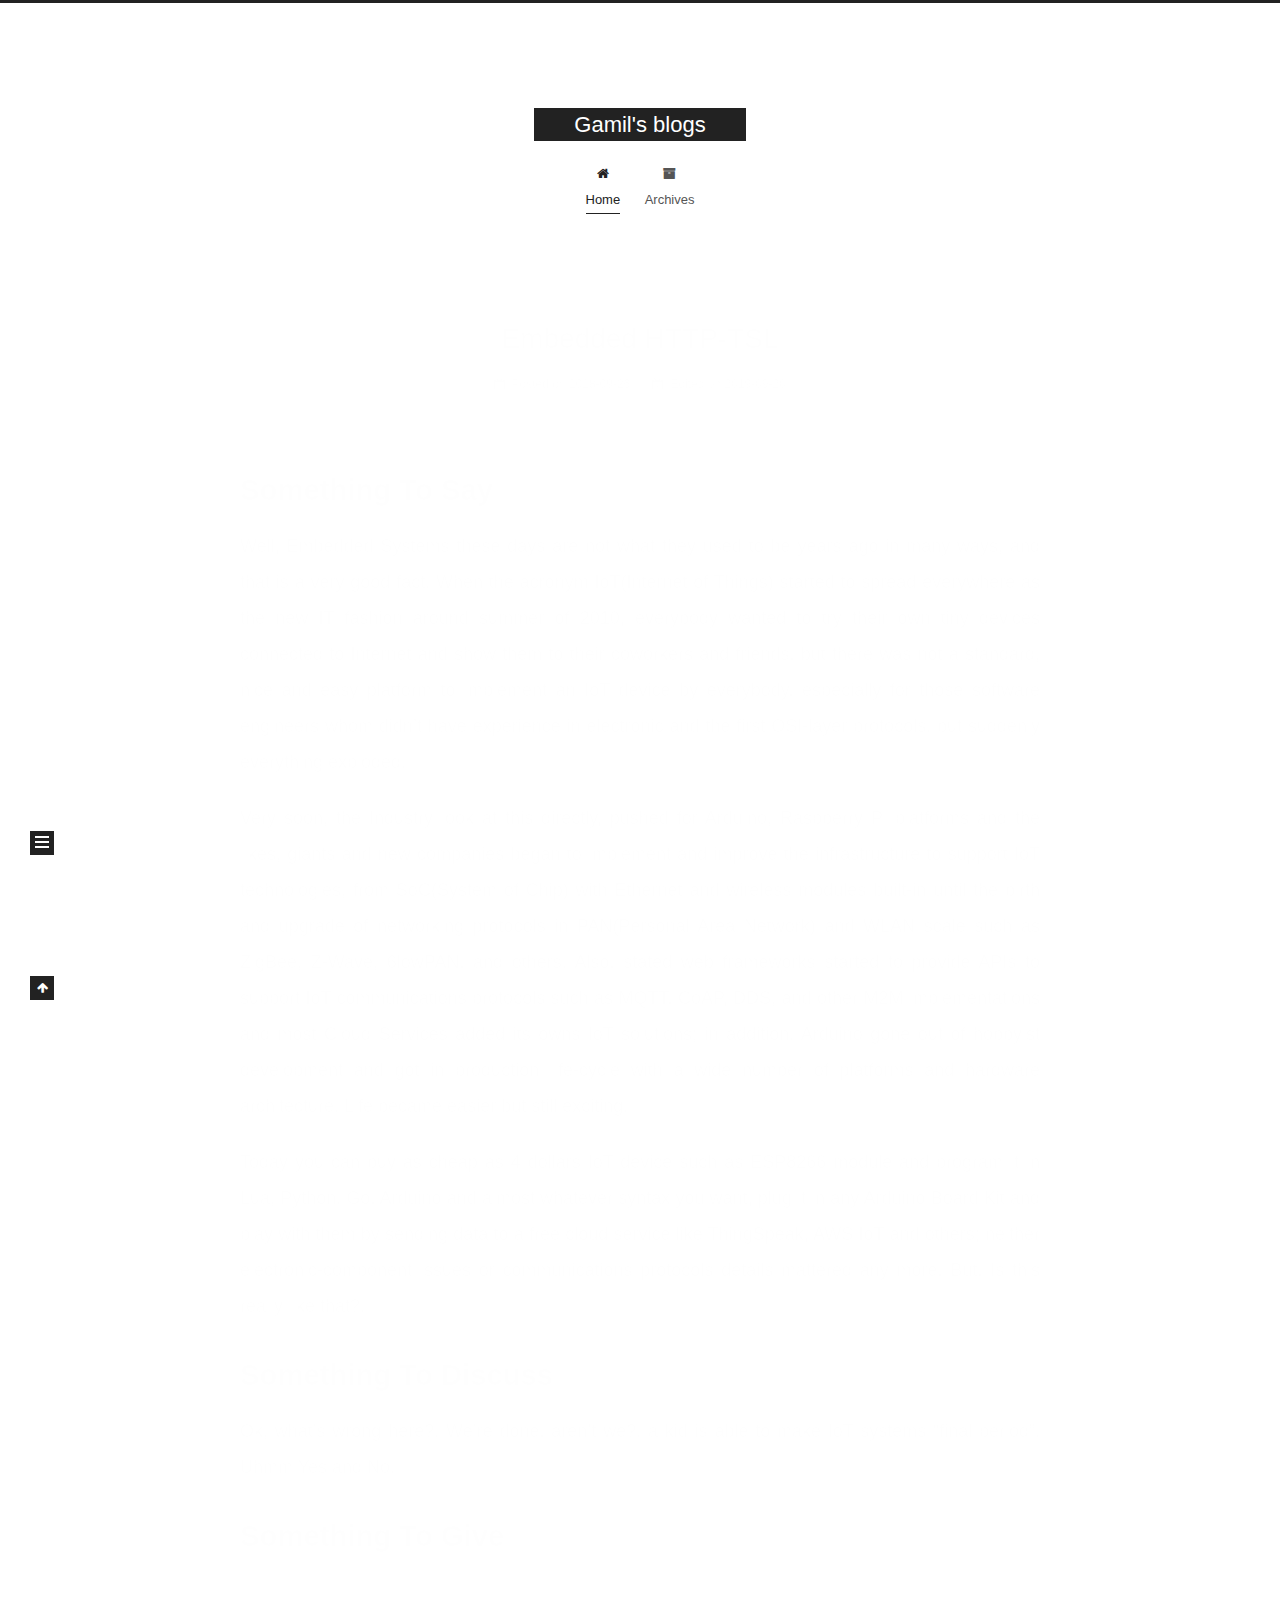
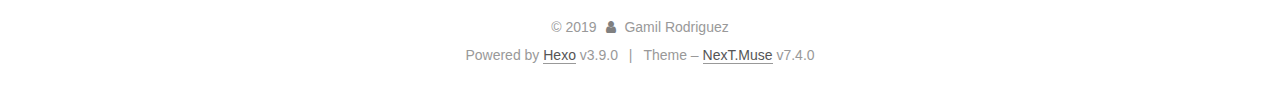
==== index.html @ d623f0e0 "Site updated: 2019-09-20 23:32:41" ====
<!DOCTYPE html>





<html lang="en">
<head>
  <meta charset="UTF-8">
<meta name="viewport" content="width=device-width, initial-scale=1, maximum-scale=2">
<meta name="theme-color" content="#222">
<meta name="generator" content="Hexo 3.9.0">
  <link rel="apple-touch-icon" sizes="180x180" href="/images/apple-touch-icon-next.png?v=7.4.0">
  <link rel="icon" type="image/png" sizes="32x32" href="/images/favicon-32x32-next.png?v=7.4.0">
  <link rel="icon" type="image/png" sizes="16x16" href="/images/favicon-16x16-next.png?v=7.4.0">
  <link rel="mask-icon" href="/images/logo.svg?v=7.4.0" color="#222">

<link rel="stylesheet" href="/css/main.css?v=7.4.0">


<link rel="stylesheet" href="/lib/font-awesome/css/font-awesome.min.css?v=4.7.0">


<script id="hexo-configurations">
  var NexT = window.NexT || {};
  var CONFIG = {
    root: '/',
    scheme: 'Muse',
    version: '7.4.0',
    exturl: false,
    sidebar: {"position":"left","display":"hide","offset":12,"onmobile":true},
    copycode: {"enable":false,"show_result":false,"style":null},
    back2top: {"enable":true,"sidebar":false,"scrollpercent":false},
    bookmark: {"enable":false,"color":"#222","save":"auto"},
    fancybox: false,
    mediumzoom: false,
    lazyload: false,
    pangu: false,
    algolia: {
      appID: '',
      apiKey: '',
      indexName: '',
      hits: {"per_page":10},
      labels: {"input_placeholder":"Search for Posts","hits_empty":"We didn't find any results for the search: ${query}","hits_stats":"${hits} results found in ${time} ms"}
    },
    localsearch: {"enable":false,"trigger":"auto","top_n_per_article":1,"unescape":false,"preload":false},
    path: '',
    motion: {"enable":true,"async":false,"transition":{"post_block":"fadeIn","post_header":"slideDownIn","post_body":"slideDownIn","coll_header":"slideLeftIn","sidebar":"slideUpIn"}},
    translation: {
      copy_button: 'Copy',
      copy_success: 'Copied',
      copy_failure: 'Copy failed'
    },
    sidebarPadding: 40
  };
</script>

  <meta property="og:type" content="website">
<meta property="og:title" content="Gamil&#39;s blogs">
<meta property="og:url" content="http://blog.binaryclue.com/index.html">
<meta property="og:site_name" content="Gamil&#39;s blogs">
<meta property="og:locale" content="en">
<meta name="twitter:card" content="summary">
<meta name="twitter:title" content="Gamil&#39;s blogs">
  <link rel="canonical" href="http://blog.binaryclue.com/">


<script id="page-configurations">
  // https://hexo.io/docs/variables.html
  CONFIG.page = {
    sidebar: "",
    isHome: true,
    isPost: false,
    isPage: false,
    isArchive: false
  };
</script>

  <title>Gamil's blogs</title>
  








  <noscript>
  <style>
  .use-motion .brand,
  .use-motion .menu-item,
  .sidebar-inner,
  .use-motion .post-block,
  .use-motion .pagination,
  .use-motion .comments,
  .use-motion .post-header,
  .use-motion .post-body,
  .use-motion .collection-header { opacity: initial; }

  .use-motion .logo,
  .use-motion .site-title,
  .use-motion .site-subtitle {
    opacity: initial;
    top: initial;
  }

  .use-motion .logo-line-before i { left: initial; }
  .use-motion .logo-line-after i { right: initial; }
  </style>
</noscript>

</head>

<body itemscope itemtype="http://schema.org/WebPage" lang="en">
  <div class="container use-motion">
    <div class="headband"></div>

    <header id="header" class="header" itemscope itemtype="http://schema.org/WPHeader">
      <div class="header-inner"><div class="site-brand-container">
  <div class="site-meta">

    <div>
      <a href="/" class="brand" rel="start">
        <span class="logo-line-before"><i></i></span>
        <span class="site-title">Gamil's blogs</span>
        <span class="logo-line-after"><i></i></span>
      </a>
    </div>
  </div>

  <div class="site-nav-toggle">
    <button aria-label="Toggle navigation bar">
      <span class="btn-bar"></span>
      <span class="btn-bar"></span>
      <span class="btn-bar"></span>
    </button>
  </div>
</div>


<nav class="site-nav">
  
  <ul id="menu" class="menu">
      
      
      
        
        <li class="menu-item menu-item-home">
      
    

    <a href="/" rel="section"><i class="menu-item-icon fa fa-fw fa-home"></i> <br>Home</a>

  </li>
      
      
      
        
        <li class="menu-item menu-item-archives">
      
    

    <a href="/archives/" rel="section"><i class="menu-item-icon fa fa-fw fa-archive"></i> <br>Archives</a>

  </li>
  </ul>

    

</nav>
</div>
    </header>

    
  <div class="back-to-top">
    <i class="fa fa-arrow-up"></i>
    <span>0%</span>
  </div>


    <main id="main" class="main">
      <div class="main-inner">
        <div class="content-wrap">
          <div id="content" class="content">
            
  <div id="posts" class="posts-expand">
        <article itemscope itemtype="http://schema.org/Article">
  
  
  
  <div class="post-block home">
    <link itemprop="mainEntityOfPage" href="http://blog.binaryclue.com/2018/09/26/hello-world/">

    <span hidden itemprop="author" itemscope itemtype="http://schema.org/Person">
      <meta itemprop="name" content="Gamil Rodriguez">
      <meta itemprop="description" content="">
      <meta itemprop="image" content="/images/jar.jpeg">
    </span>

    <span hidden itemprop="publisher" itemscope itemtype="http://schema.org/Organization">
      <meta itemprop="name" content="Gamil's blogs">
    </span>
      <header class="post-header">
        <h1 class="post-title" itemprop="name headline">
            
            <a href="/2018/09/26/hello-world/" class="post-title-link" itemprop="url">Embedded HTTP-TSL</a>
          
        </h1>

        <div class="post-meta">
            <span class="post-meta-item">
              <span class="post-meta-item-icon">
                <i class="fa fa-calendar-o"></i>
              </span>
              <span class="post-meta-item-text">Posted on</span>

              
                
              

              <time title="Created: 2018-09-26 22:35:19" itemprop="dateCreated datePublished" datetime="2018-09-26T22:35:19-04:00">2018-09-26</time>
            </span>
          
            

            
              <span class="post-meta-item">
                <span class="post-meta-item-icon">
                  <i class="fa fa-calendar-check-o"></i>
                </span>
                <span class="post-meta-item-text">Edited on</span>
                <time title="Modified: 2019-09-20 22:08:07" itemprop="dateModified" datetime="2019-09-20T22:08:07-04:00">2019-09-20</time>
              </span>
            
          

          

        </div>
      </header>

    
    
    
    <div class="post-body" itemprop="articleBody">

      
          <h2 id="Something-To-Say"><a href="#Something-To-Say" class="headerlink" title="Something To Say"></a>Something To Say</h2><p>Well, Embedded Systems these days are not what they used to be years ago in many ways, and that is a very good fact. When the acronym IoT(Internet of Things) started to spread everywhere as the new IT fashion around summer of 2010, everybody wanted to try their own tiny devices connected to Internet and show them to their coworkers and friends, but there was not a standard, nice and easy platform to implement an IoT device by everybody, especially for those software engineers whom didn’t have experience in electronic and the first OSI-layer protocols, but suddenly everything exploded.</p>
<p>Very soon, the Industry look at this directly, pushed for Arduino, Raspberry Pi platforms and the likes, giants and new companies began to implement and improve the infrastructure to support IoT technologies, from SoC(System of Chip) with Ethernet and wireless modules built-in until the birth and upgrade of networking protocols in PAN(Personal Area Network) and WLAN scale such as ZigBee, Z-Wave, 6lowPAN, and others. Also, stated web frameworks started to provide APIs to support IoT communications protocols such as MQTT, CoAP, DDS, and other M2M implementations and most Cloud Services added its owns IoT solutions; in addition, Arduino gone out of hobbyist development and got in production life-cycle with a wide number of platforms and hardware architecture. Life became easier but still exciting.</p>
<p>Today you can buy as cheap as 4 dollars IoT device such as ESP8266 module and program it in Lua, Python, Go, Arduino and almost whatever syntax you want, plug it in any Arduino Board Kit and play with them by sending data to a free cloud service like ThingSpeak, AWS IoT and others; neither electronic-component issues or communications protocols details mattered any more. But, Is this really like that?.</p>
<h2 id="Something-To-Discuss"><a href="#Something-To-Discuss" class="headerlink" title="Something To Discuss"></a>Something To Discuss</h2><p>Ok, what’s wrong here?, We’re done, aren’t we?, a kid is able to make IoT systems “final period”. Uhmm Yes and No.</p>
<h2 id="Something-To-Give"><a href="#Something-To-Give" class="headerlink" title="Something To Give"></a>Something To Give</h2>
        
      
    </div>

    
    
    
      <footer class="post-footer">
          <div class="post-eof"></div>
        
      </footer>
  </div>
  
  
  
  </article>

    
  </div>

  


          </div>
          

        </div>
          
  
  <div class="sidebar-toggle">
    <div class="sidebar-toggle-line-wrap">
      <span class="sidebar-toggle-line sidebar-toggle-line-first"></span>
      <span class="sidebar-toggle-line sidebar-toggle-line-middle"></span>
      <span class="sidebar-toggle-line sidebar-toggle-line-last"></span>
    </div>
  </div>

  <aside class="sidebar">
    <div class="sidebar-inner">

      <ul class="sidebar-nav motion-element">
        <li class="sidebar-nav-toc">
          Table of Contents
        </li>
        <li class="sidebar-nav-overview">
          Overview
        </li>
      </ul>

      <!--noindex-->
      <div class="post-toc-wrap sidebar-panel">
      </div>
      <!--/noindex-->

      <div class="site-overview-wrap sidebar-panel">
        <div class="site-author motion-element" itemprop="author" itemscope itemtype="http://schema.org/Person">
    <img class="site-author-image" itemprop="image"
      src="/images/jar.jpeg"
      alt="Gamil Rodriguez">
  <p class="site-author-name" itemprop="name">Gamil Rodriguez</p>
  <div class="site-description" itemprop="description"></div>
</div>
  <nav class="site-state motion-element">
      <div class="site-state-item site-state-posts">
        
          <a href="/archives/">
        
          <span class="site-state-item-count">1</span>
          <span class="site-state-item-name">posts</span>
        </a>
      </div>
    
      
      
      <div class="site-state-item site-state-tags">
        
        <span class="site-state-item-count">1</span>
        <span class="site-state-item-name">tags</span>
        
      </div>
    
  </nav>
  <div class="links-of-author motion-element">
      <span class="links-of-author-item">
      
      
        
      
      
        
      
        <a href="https://github.com/gamilrr" title="GitHub &rarr; https://github.com/gamilrr" rel="noopener" target="_blank"><i class="fa fa-fw fa-github"></i>GitHub</a>
      </span>
    
      <span class="links-of-author-item">
      
      
        
      
      
        
      
        <a href="mailto:gamilr6@gmail.com" title="E-Mail &rarr; mailto:gamilr6@gmail.com" rel="noopener" target="_blank"><i class="fa fa-fw fa-envelope"></i>E-Mail</a>
      </span>
    
  </div>



      </div>

    </div>
  </aside>
  <div id="sidebar-dimmer"></div>


      </div>
    </main>

    <footer id="footer" class="footer">
      <div class="footer-inner">
        <div class="copyright">&copy; <span itemprop="copyrightYear">2019</span>
  <span class="with-love" id="animate">
    <i class="fa fa-user"></i>
  </span>
  <span class="author" itemprop="copyrightHolder">Gamil Rodriguez</span>
</div>
  <div class="powered-by">Powered by <a href="https://hexo.io" class="theme-link" rel="noopener" target="_blank">Hexo</a> v3.9.0</div>
  <span class="post-meta-divider">|</span>
  <div class="theme-info">Theme – <a href="https://theme-next.org" class="theme-link" rel="noopener" target="_blank">NexT.Muse</a> v7.4.0</div>

        












        
      </div>
    </footer>
  </div>

  


  <script src="/lib/anime.min.js?v=3.1.0"></script>
  <script src="/lib/velocity/velocity.min.js?v=1.2.1"></script>
  <script src="/lib/velocity/velocity.ui.min.js?v=1.2.1"></script>
<script src="/js/utils.js?v=7.4.0"></script><script src="/js/motion.js?v=7.4.0"></script>
<script src="/js/schemes/muse.js?v=7.4.0"></script>
<script src="/js/next-boot.js?v=7.4.0"></script>



  





















  

  

  

</body>
</html>
---- css/main.css ----
html {
  line-height: 1.15; /* 1 */
  -webkit-text-size-adjust: 100%; /* 2 */
}
body {
  margin: 0;
}
main {
  display: block;
}
h1 {
  font-size: 2em;
  margin: 0.67em 0;
}
hr {
  box-sizing: content-box; /* 1 */
  height: 0; /* 1 */
  overflow: visible; /* 2 */
}
pre {
  font-family: monospace, monospace; /* 1 */
  font-size: 1em; /* 2 */
}
a {
  background-color: transparent;
}
abbr[title] {
  border-bottom: none; /* 1 */
  text-decoration: underline; /* 2 */
  text-decoration: underline dotted; /* 2 */
}
b,
strong {
  font-weight: bolder;
}
code,
kbd,
samp {
  font-family: monospace, monospace; /* 1 */
  font-size: 1em; /* 2 */
}
small {
  font-size: 80%;
}
sub,
sup {
  font-size: 75%;
  line-height: 0;
  position: relative;
  vertical-align: baseline;
}
sub {
  bottom: -0.25em;
}
sup {
  top: -0.5em;
}
img {
  border-style: none;
}
button,
input,
optgroup,
select,
textarea {
  font-family: inherit; /* 1 */
  font-size: 100%; /* 1 */
  line-height: 1.15; /* 1 */
  margin: 0; /* 2 */
}
button,
input {
/* 1 */
  overflow: visible;
}
button,
select {
/* 1 */
  text-transform: none;
}
button,
[type='button'],
[type='reset'],
[type='submit'] {
  -webkit-appearance: button;
}
button::-moz-focus-inner,
[type='button']::-moz-focus-inner,
[type='reset']::-moz-focus-inner,
[type='submit']::-moz-focus-inner {
  border-style: none;
  padding: 0;
}
button:-moz-focusring,
[type='button']:-moz-focusring,
[type='reset']:-moz-focusring,
[type='submit']:-moz-focusring {
  outline: 1px dotted ButtonText;
}
fieldset {
  padding: 0.35em 0.75em 0.625em;
}
legend {
  box-sizing: border-box; /* 1 */
  color: inherit; /* 2 */
  display: table; /* 1 */
  max-width: 100%; /* 1 */
  padding: 0; /* 3 */
  white-space: normal; /* 1 */
}
progress {
  vertical-align: baseline;
}
textarea {
  overflow: auto;
}
[type='checkbox'],
[type='radio'] {
  box-sizing: border-box; /* 1 */
  padding: 0; /* 2 */
}
[type='number']::-webkit-inner-spin-button,
[type='number']::-webkit-outer-spin-button {
  height: auto;
}
[type='search'] {
  outline-offset: -2px; /* 2 */
  -webkit-appearance: textfield; /* 1 */
}
[type='search']::-webkit-search-decoration {
  -webkit-appearance: none;
}
::-webkit-file-upload-button {
  font: inherit; /* 2 */
  -webkit-appearance: button; /* 1 */
}
details {
  display: block;
}
summary {
  display: list-item;
}
template {
  display: none;
}
[hidden] {
  display: none;
}
::selection {
  background: #262a30;
  color: #fff;
}
body {
  background: #fff;
  color: #555;
  font-family: 'Lato', "PingFang SC", "Microsoft YaHei", sans-serif;
  font-size: 1em;
  line-height: 2;
}
@media (max-width: 991px) {
  body {
    padding-right: 0;
  }
}
h1,
h2,
h3,
h4,
h5,
h6 {
  font-family: 'Lato', "PingFang SC", "Microsoft YaHei", sans-serif;
  font-weight: bold;
  line-height: 1.5;
  margin: 20px 0 15px;
  padding: 0;
}
h1 {
  font-size: 1.75em;
}
h2 {
  font-size: 1.625em;
}
h3 {
  font-size: 1.5em;
}
h4 {
  font-size: 1.375em;
}
h5 {
  font-size: 1.25em;
}
h6 {
  font-size: 1.125em;
}
p {
  margin: 0 0 20px 0;
}
a,
span.exturl {
  overflow-wrap: break-word;
  word-wrap: break-word;
  background-color: transparent;
  border-bottom: 1px solid #999;
  color: #555;
  outline: none;
  text-decoration: none;
  cursor: pointer;
}
a:hover,
span.exturl:hover {
  border-bottom-color: #222;
  color: #222;
}
iframe,
img,
video {
  display: block;
  margin-left: auto;
  margin-right: auto;
  max-width: 100%;
}
hr {
  background-color: #ddd;
  background-image: repeating-linear-gradient(-45deg, #fff, #fff 4px, transparent 4px, transparent 8px);
  border: 0;
  height: 3px;
  margin: 40px 0;
}
blockquote {
  border-left: 4px solid #ddd;
  color: #666;
  margin: 0;
  padding: 0 15px;
}
blockquote cite::before {
  content: '-';
  padding: 0 5px;
}
dt {
  font-weight: 700;
}
dd {
  margin: 0;
  padding: 0;
}
kbd {
  background-color: #f9f9f9;
  background-image: linear-gradient(top, #eee, #fff, #eee);
  border: 1px solid #ccc;
  border-radius: 0.2em;
  box-shadow: 0.1em 0.1em 0.2em rgba(0,0,0,0.1);
  font-family: inherit;
  padding: 0.1em 0.3em;
  white-space: nowrap;
}
.text-left {
  text-align: left;
}
.text-center {
  text-align: center;
}
.text-right {
  text-align: right;
}
.text-justify {
  text-align: justify;
}
.text-nowrap {
  white-space: nowrap;
}
.text-lowercase {
  text-transform: lowercase;
}
.text-uppercase {
  text-transform: uppercase;
}
.text-capitalize {
  text-transform: capitalize;
}
.center-block {
  display: block;
  margin-left: auto;
  margin-right: auto;
}
.clearfix::before,
.clearfix::after {
  content: ' ';
  display: table;
}
.clearfix::after {
  clear: both;
}
.pullquote {
  width: 45%;
}
.pullquote.left {
  float: left;
  margin-left: 5px;
  margin-right: 10px;
}
.pullquote.right {
  float: right;
  margin-left: 10px;
  margin-right: 5px;
}
.translation {
  color: #999;
  font-size: 0.875em;
  margin-top: -20px;
}
.table-container {
  -webkit-overflow-scrolling: touch;
  overflow: auto;
}
table {
  border-collapse: collapse;
  border-spacing: 0;
  font-size: 0.875em;
  margin: 0 0 20px 0;
  width: 100%;
}
table > tbody > tr:nth-of-type(odd) {
  background-color: #f9f9f9;
}
table > tbody > tr:hover {
  background-color: #f5f5f5;
}
caption,
th,
td {
  font-weight: normal;
  padding: 8px;
  text-align: left;
  vertical-align: middle;
}
th,
td {
  border: 1px solid #ddd;
  border-bottom: 3px solid #ddd;
}
th {
  font-weight: 700;
  padding-bottom: 10px;
}
td {
  border-bottom-width: 1px;
}
html,
body {
  height: 100%;
}
.container {
  min-height: 100%;
  position: relative;
}
.header-inner {
  margin: 0 auto;
  padding: 100px 0 70px;
  width: 700px;
}
@media (min-width: 1200px) {
  .container .header-inner {
    width: 800px;
  }
}
@media (min-width: 1600px) {
  .container .header-inner {
    width: 900px;
  }
}
.main-inner {
  margin: 0 auto;
  width: 700px;
}
@media (min-width: 1200px) {
  .container .main-inner {
    width: 800px;
  }
}
@media (min-width: 1600px) {
  .container .main-inner {
    width: 900px;
  }
}
.footer {
  padding: 20px 0;
}
.footer-inner {
  box-sizing: border-box;
  margin: 0 auto;
  width: 700px;
}
@media (min-width: 1200px) {
  .container .footer-inner {
    width: 800px;
  }
}
@media (min-width: 1600px) {
  .container .footer-inner {
    width: 900px;
  }
}
pre,
.highlight {
  background: #f7f7f7;
  color: #4d4d4c;
  line-height: 1.6;
  margin: 0 auto 20px;
}
pre,
code {
  font-family: consolas, Menlo, "PingFang SC", "Microsoft YaHei", monospace;
}
code {
  overflow-wrap: break-word;
  word-wrap: break-word;
  background: #eee;
  border-radius: 3px;
  color: #555;
  padding: 2px 4px;
}
pre {
  overflow: auto;
  padding: 10px;
}
pre code {
  background: none;
  color: #4d4d4c;
  font-size: 0.875em;
  padding: 0;
  text-shadow: none;
}
.highlight *::selection {
  background: #d6d6d6;
}
.highlight pre {
  border: 0;
  margin: 0;
  padding: 10px 0;
}
.highlight table {
  border: 0;
  margin: 0;
  width: auto;
}
.highlight td {
  border: 0;
  padding: 0;
}
.highlight figcaption {
  background: #eee;
  border-bottom: 1px solid #e9e9e9;
  color: #4d4d4c;
  line-height: 1em;
  margin: 0;
  padding: 0.5em;
}
.highlight figcaption::before,
.highlight figcaption::after {
  content: ' ';
  display: table;
}
.highlight figcaption::after {
  clear: both;
}
.highlight figcaption a {
  color: #4d4d4c;
  float: right;
}
.highlight figcaption a:hover {
  border-bottom-color: #4d4d4c;
}
.highlight .gutter pre {
  background-color: #eff2f3;
  color: #869194;
  padding-left: 10px;
  padding-right: 10px;
  text-align: right;
}
.highlight .code pre {
  background-color: #f7f7f7;
  padding-left: 10px;
  width: 100%;
}
.gutter {
  -moz-user-select: none;
  -ms-user-select: none;
  -webkit-user-select: none;
  user-select: none;
}
.gist table {
  width: auto;
}
.gist table td {
  border: 0;
}
pre .deletion {
  background: #fdd;
}
pre .addition {
  background: #dfd;
}
pre .meta {
  color: #eab700;
  -moz-user-select: none;
  -ms-user-select: none;
  -webkit-user-select: none;
  user-select: none;
}
pre .comment {
  color: #8e908c;
}
pre .variable,
pre .attribute,
pre .tag,
pre .name,
pre .regexp,
pre .ruby .constant,
pre .xml .tag .title,
pre .xml .pi,
pre .xml .doctype,
pre .html .doctype,
pre .css .id,
pre .css .class,
pre .css .pseudo {
  color: #c82829;
}
pre .number,
pre .preprocessor,
pre .built_in,
pre .builtin-name,
pre .literal,
pre .params,
pre .constant,
pre .command {
  color: #f5871f;
}
pre .ruby .class .title,
pre .css .rules .attribute,
pre .string,
pre .symbol,
pre .value,
pre .inheritance,
pre .header,
pre .ruby .symbol,
pre .xml .cdata,
pre .special,
pre .formula {
  color: #718c00;
}
pre .title,
pre .css .hexcolor {
  color: #3e999f;
}
pre .function,
pre .python .decorator,
pre .python .title,
pre .ruby .function .title,
pre .ruby .title .keyword,
pre .perl .sub,
pre .javascript .title,
pre .coffeescript .title {
  color: #4271ae;
}
pre .keyword,
pre .javascript .function {
  color: #8959a8;
}
.blockquote-center {
  border-left: none;
  margin: 40px 0;
  padding: 0;
  position: relative;
  text-align: center;
}
.blockquote-center::before,
.blockquote-center::after {
  background-position: 0 -6px;
  background-repeat: no-repeat;
  background-size: 22px 22px;
  content: ' ';
  display: block;
  height: 24px;
  opacity: 0.2;
  position: absolute;
  width: 100%;
}
.blockquote-center::before {
  background-image: url("../images/quote-l.svg");
  border-top: 1px solid #ccc;
  top: -20px;
}
.blockquote-center::after {
  background-image: url("../images/quote-r.svg");
  background-position: 100% 8px;
  border-bottom: 1px solid #ccc;
  bottom: -20px;
}
.blockquote-center p,
.blockquote-center div {
  text-align: center;
}
.post-body .group-picture img {
  border: 0;
  box-sizing: border-box;
  margin: 0 auto;
  padding: 0 3px;
}
.post-body .group-picture-row {
  margin-bottom: 6px;
  overflow: hidden;
}
.post-body .group-picture-column {
  float: left;
  margin-bottom: 10px;
}
.post-body .label {
  display: inline;
  padding: 0 2px;
}
.post-body .label.default {
  background-color: #f0f0f0;
}
.post-body .label.primary {
  background-color: #efe6f7;
}
.post-body .label.info {
  background-color: #e5f2f8;
}
.post-body .label.success {
  background-color: #e7f4e9;
}
.post-body .label.warning {
  background-color: #fcf6e1;
}
.post-body .label.danger {
  background-color: #fae8eb;
}
.post-body .tabs {
  margin-bottom: 20px;
}
.post-body .tabs,
.tabs-comment {
  display: block;
  padding-top: 10px;
  position: relative;
}
.post-body .tabs ul.nav-tabs,
.tabs-comment ul.nav-tabs {
  display: flex;
  flex-wrap: wrap;
  margin: 0;
  margin-bottom: -1px;
  padding: 0;
}
@media (max-width: 413px) {
  .post-body .tabs ul.nav-tabs,
  .tabs-comment ul.nav-tabs {
    display: block;
    margin-bottom: 5px;
  }
}
.post-body .tabs ul.nav-tabs li.tab,
.tabs-comment ul.nav-tabs li.tab {
  background-color: #fff;
  border-bottom: 1px solid #ddd;
  border-left: 1px solid transparent;
  border-right: 1px solid transparent;
  border-top: 3px solid transparent;
  flex-grow: 1;
  list-style-type: none;
}
@media (max-width: 413px) {
  .post-body .tabs ul.nav-tabs li.tab,
  .tabs-comment ul.nav-tabs li.tab {
    border-bottom: 1px solid transparent;
    border-left: 3px solid transparent;
    border-right: 1px solid transparent;
    border-top: 1px solid transparent;
  }
}
.post-body .tabs ul.nav-tabs li.tab a,
.tabs-comment ul.nav-tabs li.tab a {
  border-bottom: initial;
  display: block;
  line-height: 1.8em;
  outline: 0;
  padding: 0.25em 0.75em;
  text-align: center;
  transition-delay: 0s;
  transition-duration: 0.2s;
  transition-timing-function: ease-out;
}
.post-body .tabs ul.nav-tabs li.tab a i,
.tabs-comment ul.nav-tabs li.tab a i {
  width: 1.285714285714286em;
}
.post-body .tabs ul.nav-tabs li.tab.active,
.tabs-comment ul.nav-tabs li.tab.active {
  border-bottom: 1px solid transparent;
  border-left: 1px solid #ddd;
  border-right: 1px solid #ddd;
  border-top: 3px solid #fc6423;
}
@media (max-width: 413px) {
  .post-body .tabs ul.nav-tabs li.tab.active,
  .tabs-comment ul.nav-tabs li.tab.active {
    border-bottom: 1px solid #ddd;
    border-left: 3px solid #fc6423;
    border-right: 1px solid #ddd;
    border-top: 1px solid #ddd;
  }
}
.post-body .tabs ul.nav-tabs li.tab.active a,
.tabs-comment ul.nav-tabs li.tab.active a {
  color: #555;
  cursor: default;
}
.post-body .tabs .tab-content .tab-pane,
.tabs-comment .tab-content .tab-pane {
  border: 1px solid #ddd;
  padding: 20px 20px 0 20px;
}
.post-body .tabs .tab-content .tab-pane:not(.active),
.tabs-comment .tab-content .tab-pane:not(.active) {
  display: none;
}
.post-body .tabs .tab-content .tab-pane.active,
.tabs-comment .tab-content .tab-pane.active {
  display: block;
}
.post-body .note {
  margin-bottom: 20px;
  padding: 15px;
  position: relative;
  border: 1px solid #eee;
  border-left-width: 5px;
  border-radius: 3px;
}
.post-body .note h2,
.post-body .note h3,
.post-body .note h4,
.post-body .note h5,
.post-body .note h6 {
  margin-top: 0;
  border-bottom: initial;
  margin-bottom: 0;
  padding-top: 0;
}
.post-body .note p:first-child,
.post-body .note ul:first-child,
.post-body .note ol:first-child,
.post-body .note table:first-child,
.post-body .note pre:first-child,
.post-body .note blockquote:first-child,
.post-body .note img:first-child {
  margin-top: 0;
}
.post-body .note p:last-child,
.post-body .note ul:last-child,
.post-body .note ol:last-child,
.post-body .note table:last-child,
.post-body .note pre:last-child,
.post-body .note blockquote:last-child,
.post-body .note img:last-child {
  margin-bottom: 0;
}
.post-body .note.default {
  border-left-color: #777;
}
.post-body .note.default h2,
.post-body .note.default h3,
.post-body .note.default h4,
.post-body .note.default h5,
.post-body .note.default h6 {
  color: #777;
}
.post-body .note.primary {
  border-left-color: #6f42c1;
}
.post-body .note.primary h2,
.post-body .note.primary h3,
.post-body .note.primary h4,
.post-body .note.primary h5,
.post-body .note.primary h6 {
  color: #6f42c1;
}
.post-body .note.info {
  border-left-color: #428bca;
}
.post-body .note.info h2,
.post-body .note.info h3,
.post-body .note.info h4,
.post-body .note.info h5,
.post-body .note.info h6 {
  color: #428bca;
}
.post-body .note.success {
  border-left-color: #5cb85c;
}
.post-body .note.success h2,
.post-body .note.success h3,
.post-body .note.success h4,
.post-body .note.success h5,
.post-body .note.success h6 {
  color: #5cb85c;
}
.post-body .note.warning {
  border-left-color: #f0ad4e;
}
.post-body .note.warning h2,
.post-body .note.warning h3,
.post-body .note.warning h4,
.post-body .note.warning h5,
.post-body .note.warning h6 {
  color: #f0ad4e;
}
.post-body .note.danger {
  border-left-color: #d9534f;
}
.post-body .note.danger h2,
.post-body .note.danger h3,
.post-body .note.danger h4,
.post-body .note.danger h5,
.post-body .note.danger h6 {
  color: #d9534f;
}
.btn {
  background: #222;
  border: 2px solid #222;
  border-radius: 0;
  color: #fff;
  display: inline-block;
  font-size: 0.875em;
  line-height: 2;
  padding: 0 20px;
  text-decoration: none;
  transition-delay: 0s;
  transition-duration: 0.2s;
  transition-timing-function: ease-in-out;
  transition-property: background-color;
}
.btn:hover {
  background: #fff;
  border-color: #222;
  color: #222;
}
.btn + .btn {
  margin: 0 0 8px 8px;
}
.btn .fa-fw {
  text-align: left;
  width: 1.285714285714286em;
}
.btn-bar {
  background: #555;
  border-radius: 1px;
  display: block;
  height: 2px;
  width: 22px;
}
.btn-bar + .btn-bar {
  margin-top: 4px;
}
.page-number-basic,
.pagination .prev,
.pagination .next,
.pagination .page-number,
.pagination .space {
  display: inline-block;
  margin: 0 10px;
  padding: 0 11px;
  position: relative;
  top: -1px;
}
@media (max-width: 767px) {
  .page-number-basic,
  .pagination .prev,
  .pagination .next,
  .pagination .page-number,
  .pagination .space {
    margin: 0 5px;
  }
}
.pagination {
  border-top: 1px solid #eee;
  margin: 120px 0 40px;
  text-align: center;
}
.pagination .prev,
.pagination .next,
.pagination .page-number {
  border-bottom: 0;
  border-top: 1px solid #eee;
  transition-property: border-color;
  transition-delay: 0s;
  transition-duration: 0.2s;
  transition-timing-function: ease-in-out;
}
.pagination .prev:hover,
.pagination .next:hover,
.pagination .page-number:hover {
  border-top-color: #222;
}
.pagination .space {
  margin: 0;
  padding: 0;
}
.pagination .prev {
  margin-left: 0;
}
.pagination .next {
  margin-right: 0;
}
.pagination .page-number.current {
  background: #ccc;
  border-top-color: #ccc;
  color: #fff;
}
@media (max-width: 767px) {
  .pagination {
    border-top: none;
  }
  .pagination .prev,
  .pagination .next,
  .pagination .page-number {
    border-bottom: 1px solid #eee;
    border-top: 0;
    margin-bottom: 10px;
    padding: 0 10px;
  }
  .pagination .prev:hover,
  .pagination .next:hover,
  .pagination .page-number:hover {
    border-bottom-color: #222;
  }
}
.comments {
  margin: 60px 20px 0;
  overflow: hidden;
}
.comment-button-group {
  display: flex;
  flex-wrap: wrap-reverse;
  justify-content: center;
  margin: 1em 0;
}
.comment-button-group .comment-button {
  margin: 0.1em 0.2em;
}
.comment-button-group .comment-button.active {
  background: #fff;
  border-color: #222;
  color: #222;
}
.comment-position {
  display: none;
}
.comment-position.active {
  display: block;
}
.tabs-comment {
  background: #fff;
  margin-top: 4em;
  padding-top: 0;
}
.tabs-comment .comments {
  border: 0;
  box-shadow: none;
  margin-top: 0;
  padding-top: 0;
}
.back-to-top {
  background: #222;
  bottom: -100px;
  box-sizing: border-box;
  color: #fff;
  cursor: pointer;
  font-size: 12px;
  left: 30px;
  opacity: 1;
  padding: 0 6px;
  position: fixed;
  text-align: center;
  transition-property: bottom;
  z-index: 1050;
  transition-delay: 0s;
  transition-duration: 0.2s;
  transition-timing-function: ease-in-out;
  width: 24px;
}
.back-to-top span {
  display: none;
}
.back-to-top:hover {
  color: #87daff;
}
.back-to-top.back-to-top-on {
  bottom: 19px;
}
@media (max-width: 991px) {
  .back-to-top {
    left: 20px;
    opacity: 0.8;
  }
}
.header {
  background: transparent;
}
.header-inner {
  position: relative;
}
.headband {
  background: #222;
  height: 3px;
}
.site-meta {
  margin: 0;
  text-align: center;
}
@media (max-width: 767px) {
  .site-meta {
    text-align: center;
  }
}
.brand {
  background: #222;
  border-bottom: none;
  color: #fff;
  display: inline-block;
  line-height: 1.375em;
  padding: 0 40px;
  position: relative;
}
.brand:hover {
  color: #fff;
}
.logo {
  display: inline-block;
  line-height: 36px;
  margin-right: 5px;
  vertical-align: top;
}
.site-title {
  display: inline-block;
  font-family: 'Lato', "PingFang SC", "Microsoft YaHei", sans-serif;
  font-size: 1.375em;
  font-weight: normal;
  line-height: 1.5;
  vertical-align: top;
}
.site-subtitle {
  color: #999;
  font-size: 0.8125em;
  margin-top: 10px;
}
.use-motion .brand {
  opacity: 0;
}
.use-motion .logo,
.use-motion .site-title,
.use-motion .site-subtitle,
.use-motion .custom-logo-image {
  opacity: 0;
  position: relative;
  top: -10px;
}
.site-nav-toggle {
  display: none;
  left: 10px;
  position: absolute;
}
@media (max-width: 767px) {
  .site-nav-toggle {
    display: block;
  }
}
.site-nav-toggle button {
  background: transparent;
  border: 0;
  margin-top: 2px;
  padding: 9px 10px;
}
.site-nav {
  display: block;
}
@media (max-width: 767px) {
  .site-nav {
    border-top: 1px solid #ddd;
    clear: both;
    display: none;
    margin: 0 -10px;
    padding: 0 10px;
  }
}
.site-nav.site-nav-on {
  display: block;
}
.menu {
  margin-top: 20px;
  padding-left: 0;
  text-align: center;
}
.menu-item {
  display: inline-block;
  list-style: none;
  margin: 0 10px;
}
@media (max-width: 767px) {
  .menu-item {
    margin-top: 10px;
  }
}
.menu-item a,
.menu-item span.exturl {
  border-bottom: 1px solid transparent;
  display: block;
  font-size: 0.8125em;
  line-height: inherit;
  transition-property: border-color;
  transition-delay: 0s;
  transition-duration: 0.2s;
  transition-timing-function: ease-in-out;
}
.menu-item a:hover,
.menu-item span.exturl:hover {
  border-bottom-color: #222;
}
.menu-item .fa {
  margin-right: 5px;
}
.use-motion .menu-item {
  opacity: 0;
}
.post-body {
  overflow-wrap: break-word;
  word-wrap: break-word;
  font-family: 'Lato', "PingFang SC", "Microsoft YaHei", sans-serif;
}
@media (min-width: 1200px) {
  .post-body {
    font-size: 1.125em;
  }
}
@media (max-width: 767px) {
  .post-body {
    font-size: 0.875em;
  }
}
.post-body span.exturl .fa {
  font-size: 0.875em;
  margin-left: 4px;
}
.post-body .image-caption,
.post-body .figure .caption {
  color: #999;
  font-size: 0.875em;
  font-weight: bold;
  line-height: 1;
  margin: -20px auto 15px;
  text-align: center;
}
.post-sticky-flag {
  display: inline-block;
  transform: rotate(30deg);
}
.use-motion .post-block,
.use-motion .pagination,
.use-motion .comments {
  opacity: 0;
}
.use-motion .post-header {
  opacity: 0;
}
.use-motion .post-body {
  opacity: 0;
}
.use-motion .collection-header {
  opacity: 0;
}
.post-button {
  margin-top: 40px;
}
.posts-collapse {
  margin-left: 55px;
  position: relative;
  z-index: 1010;
}
@media (max-width: 767px) {
  .posts-collapse {
    margin-left: 20px;
    margin-right: 20px;
  }
}
.posts-collapse .collection-title {
  font-size: 1.125em;
  position: relative;
}
.posts-collapse .collection-title::before {
  background: #999;
  border: 1px solid #fff;
  border-radius: 50%;
  content: ' ';
  height: 10px;
  left: 0;
  margin-left: -6px;
  margin-top: -4px;
  position: absolute;
  top: 50%;
  width: 10px;
}
.posts-collapse .collection-year {
  margin: 60px 0;
  position: relative;
}
.posts-collapse .collection-year::before {
  background: #bbb;
  border-radius: 50%;
  content: ' ';
  height: 8px;
  left: 0;
  margin-left: -4px;
  margin-top: -4px;
  position: absolute;
  top: 50%;
  width: 8px;
}
.posts-collapse .collection-header {
  margin: 0 0 0 20px;
}
.posts-collapse .collection-header small {
  color: #bbb;
  margin-left: 5px;
}
.posts-collapse article {
  margin: 30px 0;
}
.posts-collapse .post-header {
  border-bottom: 1px dashed #ccc;
  position: relative;
  transition-delay: 0s;
  transition-duration: 0.2s;
  transition-timing-function: ease-in-out;
  transition-property: border;
}
.posts-collapse .post-header::before {
  background: #bbb;
  border: 1px solid #fff;
  border-radius: 50%;
  content: ' ';
  height: 6px;
  left: 0;
  margin-left: -4px;
  position: absolute;
  top: 0.75em;
  width: 6px;
  transition-delay: 0s;
  transition-duration: 0.2s;
  transition-timing-function: ease-in-out;
  transition-property: background;
}
.posts-collapse .post-header:hover {
  border-bottom-color: #666;
}
.posts-collapse .post-header:hover::before {
  background: #222;
}
.posts-collapse .post-title {
  font-size: 1em;
  font-weight: normal;
  line-height: inherit;
  margin-bottom: 0;
  margin-left: 3.75em;
}
.posts-collapse .post-title::after {
  margin-left: 3px;
  opacity: 0.6;
}
.posts-collapse .post-title a,
.posts-collapse .post-title span.exturl {
  border-bottom: none;
  color: #666;
}
.posts-collapse .post-meta {
  font-size: 0.75em;
  left: 20px;
  position: absolute;
  top: 5px;
}
.posts-collapse::after {
  background: #f5f5f5;
  content: ' ';
  height: 100%;
  left: 0;
  margin-left: -2px;
  position: absolute;
  top: 1.25em;
  width: 4px;
  z-index: -1;
}
.posts-collapse .fa-external-link {
  font-size: 0.875em;
  margin-left: 5px;
}
.post-eof {
  background: #ccc;
  height: 1px;
  margin: 80px auto 60px;
  text-align: center;
  width: 8%;
}
article:last-child .post-eof {
  display: none;
}
.posts-expand {
  padding-top: 40px;
}
@media (max-width: 767px) {
  .posts-expand {
    margin: 0 20px;
  }
}
@media (min-width: 992px) {
  .post-body {
    text-align: justify;
  }
}
@media (max-width: 991px) {
  .post-body {
    text-align: justify;
  }
}
.post-body h2,
.post-body h3,
.post-body h4,
.post-body h5,
.post-body h6 {
  padding-top: 10px;
}
.post-body h2 .header-anchor,
.post-body h3 .header-anchor,
.post-body h4 .header-anchor,
.post-body h5 .header-anchor,
.post-body h6 .header-anchor {
  border-bottom-style: none;
  color: #ccc;
  float: right;
  margin-left: 10px;
  visibility: hidden;
}
.post-body h2 .header-anchor:hover,
.post-body h3 .header-anchor:hover,
.post-body h4 .header-anchor:hover,
.post-body h5 .header-anchor:hover,
.post-body h6 .header-anchor:hover {
  color: inherit;
}
.post-body h2:hover .header-anchor,
.post-body h3:hover .header-anchor,
.post-body h4:hover .header-anchor,
.post-body h5:hover .header-anchor,
.post-body h6:hover .header-anchor {
  visibility: visible;
}
.post-body img {
  border: 1px solid #ddd;
  box-sizing: border-box;
  padding: 3px;
}
@media (max-width: 767px) {
  .post-body img {
    padding: initial;
  }
}
.post-body iframe,
.post-body img,
.post-body video {
  margin-bottom: 20px;
}
.post-body .video-container {
  height: 0;
  margin-bottom: 20px;
  overflow: hidden;
  padding-top: 75%;
  position: relative;
  width: 100%;
}
.post-body .video-container iframe,
.post-body .video-container object,
.post-body .video-container embed {
  height: 100%;
  left: 0;
  margin: 0;
  position: absolute;
  top: 0;
  width: 100%;
}
.post-gallery {
  border-collapse: separate;
  display: table;
  table-layout: fixed;
  width: 100%;
}
.post-gallery-row {
  display: table-row;
}
.post-gallery .post-gallery-img {
  border: 0;
  display: table-cell;
  text-align: center;
  vertical-align: middle;
}
.post-gallery .post-gallery-img img {
  border: 0;
  max-height: 100%;
  max-width: 100%;
}
.fancybox-close,
.fancybox-close:hover {
  border: 0;
}
.posts-expand .post-meta {
  color: #999;
  font-family: 'Lato', "PingFang SC", "Microsoft YaHei", sans-serif;
  margin: 3px 0 60px 0;
  text-align: center;
}
.posts-expand .post-meta .post-description {
  font-size: 0.875em;
  margin-top: 2px;
}
.posts-expand .post-meta time {
  border-bottom: 1px dashed #999;
  cursor: help;
}
.post-meta .post-meta-item + .post-meta-item::before {
  content: '|';
  margin: 0 0.5em;
}
.post-meta .post-meta-item {
  font-size: 0.75em;
}
.post-meta-divider {
  margin: 0 0.5em;
}
.post-meta-item-icon {
  margin-right: 3px;
}
@media (max-width: 991px) {
  .post-meta-item-icon {
    display: inline-block;
  }
}
@media (max-width: 991px) {
  .post-meta-item-text {
    display: none;
  }
}
.post-nav {
  border-top: 1px solid #eee;
  display: table;
  margin-top: 15px;
  width: 100%;
}
.post-nav-divider {
  display: table-cell;
  width: 10%;
}
.post-nav-item {
  display: table-cell;
  padding: 10px 0 0 0;
  vertical-align: top;
  width: 45%;
}
.post-nav-item a {
  border-bottom: none;
  color: #555;
  display: block;
  font-size: 0.875em;
  line-height: 1.6;
  position: relative;
}
.post-nav-item a:hover {
  border-bottom: none;
  color: #222;
}
.post-nav-item a:active {
  top: 2px;
}
.post-nav-item .fa {
  font-size: 0.75em;
  margin-right: 5px;
}
.post-nav-next a {
  padding-left: 5px;
}
.post-nav-prev {
  text-align: right;
}
.post-nav-prev a {
  padding-right: 5px;
}
.post-nav-prev .fa {
  margin-left: 5px;
}
.rtl.post-body p,
.rtl.post-body a,
.rtl.post-body h1,
.rtl.post-body h2,
.rtl.post-body h3,
.rtl.post-body h4,
.rtl.post-body h5,
.rtl.post-body h6,
.rtl.post-body li,
.rtl.post-body ul,
.rtl.post-body ol {
  direction: rtl;
  font-family: UKIJ Ekran;
}
.rtl.post-title {
  font-family: UKIJ Ekran;
}
.post-tags {
  margin-top: 40px;
  text-align: center;
}
.post-tags a {
  display: inline-block;
  font-size: 0.8125em;
  margin-right: 10px;
}
.posts-expand .post-title {
  overflow-wrap: break-word;
  word-wrap: break-word;
  font-weight: 400;
  margin: initial;
  text-align: center;
}
.posts-expand .post-title-link {
  border-bottom: none;
  color: #555;
  display: inline-block;
  line-height: 1.2;
  position: relative;
  vertical-align: top;
}
.posts-expand .post-title-link::before {
  background-color: #000;
  bottom: 0;
  content: '';
  height: 2px;
  left: 0;
  position: absolute;
  transform: scaleX(0);
  visibility: hidden;
  width: 100%;
  transition-delay: 0s;
  transition-duration: 0.2s;
  transition-timing-function: ease-in-out;
}
.posts-expand .post-title-link:hover::before {
  transform: scaleX(1);
  visibility: visible;
}
.posts-expand .post-title-link .fa {
  font-size: 0.875em;
  margin-left: 5px;
}
.post-widgets {
  border-top: 1px solid #eee;
  margin-top: 15px;
  text-align: center;
}
.wp_rating {
  height: 20px;
  line-height: 20px;
  margin-top: 10px;
  padding-top: 6px;
  text-align: center;
}
.social-like {
  display: flex;
  font-size: 0.875em;
  justify-content: center;
  text-align: center;
}
.vk_like {
  align-self: center;
  height: 21px;
  padding-top: 7px;
  width: 85px;
}
.fb_like {
  align-self: center;
  height: 30px;
}
.sidebar {
  background: #222;
  bottom: 0;
  box-shadow: inset 0 2px 6px #000;
  position: fixed;
  top: 0;
  z-index: 1040;
}
.sidebar a,
.sidebar span.exturl {
  border-bottom-color: #555;
  color: #999;
}
.sidebar a:hover,
.sidebar span.exturl:hover {
  border-bottom-color: #eee;
  color: #eee;
}
.sidebar-inner {
  color: #999;
  padding: 20px 10px;
  text-align: center;
}
.site-overview-wrap {
  overflow-x: hidden;
  overflow-y: auto;
}
.cc-license {
  margin-top: 10px;
  text-align: center;
}
.cc-license .cc-opacity {
  border-bottom: none;
  opacity: 0.7;
}
.cc-license .cc-opacity:hover {
  opacity: 0.9;
}
.cc-license img {
  display: inline-block;
}
.site-author-image {
  border: 2px solid #333;
  display: block;
  height: auto;
  margin: 0 auto;
  max-width: 96px;
  padding: 2px;
  border-radius: 50%;
}
.site-author-name {
  color: #f5f5f5;
  font-weight: normal;
  margin: 5px 0 0;
  text-align: center;
}
.site-description {
  color: #999;
  font-size: 1em;
  margin-top: 5px;
  text-align: center;
}
.links-of-author {
  margin-top: 20px;
}
.links-of-author a,
.links-of-author span.exturl {
  border-bottom-color: #555;
  display: inline-block;
  font-size: 0.8125em;
  margin-bottom: 10px;
  margin-right: 10px;
  vertical-align: middle;
}
.links-of-author a::before,
.links-of-author span.exturl::before {
  background: #2b91ff;
  border-radius: 50%;
  content: ' ';
  display: inline-block;
  height: 4px;
  margin-right: 3px;
  vertical-align: middle;
  width: 4px;
}
.feed-link,
.chat {
  margin-top: 10px;
}
.feed-link a,
.chat a {
  border: 1px solid #fc6423;
  border-radius: 4px;
  color: #fc6423;
  display: inline-block;
  padding: 0 15px;
}
.feed-link a .fa,
.chat a .fa {
  margin-right: 5px;
}
.feed-link a:hover,
.chat a:hover {
  background: #fc6423;
  border: 1px solid #fc6423;
  color: #fff;
}
.feed-link a:hover .fa,
.chat a:hover .fa {
  color: #fff;
}
.links-of-blogroll {
  font-size: 0.8125em;
  margin-top: 10px;
}
.links-of-blogroll-title {
  font-size: 0.875em;
  font-weight: 600;
  margin-top: 0;
}
.links-of-blogroll-list {
  list-style: none;
  margin: 0;
  padding: 0;
}
.links-of-blogroll-item {
  padding: 2px 10px;
}
.links-of-blogroll-item a,
.links-of-blogroll-item span.exturl {
  box-sizing: border-box;
  display: inline-block;
  max-width: 280px;
  overflow: hidden;
  text-overflow: ellipsis;
  white-space: nowrap;
}
#sidebar-dimmer {
  display: none;
}
@media (max-width: 767px) {
  #sidebar-dimmer {
    background: #000;
    display: block;
    height: 100%;
    left: 100%;
    opacity: 0;
    position: fixed;
    top: 0;
    width: 100%;
    z-index: 1020;
  }
  .sidebar-active + #sidebar-dimmer {
    opacity: 0.7;
    transform: translateX(-100%);
    transition: opacity 0.5s;
  }
}
.sidebar-nav {
  margin: 0 0 20px;
  padding-left: 0;
}
.sidebar-nav li {
  border-bottom: 1px solid transparent;
  color: #555;
  cursor: pointer;
  display: inline-block;
  font-size: 0.875em;
}
.sidebar-nav li.sidebar-nav-overview {
  margin-left: 10px;
}
.sidebar-nav li:hover {
  color: #f5f5f5;
}
.sidebar-nav .sidebar-nav-active {
  border-bottom-color: #87daff;
  color: #87daff;
}
.sidebar-nav .sidebar-nav-active:hover {
  color: #87daff;
}
.sidebar-panel {
  display: none;
}
.sidebar-panel-active {
  display: block;
}
.sidebar-toggle {
  background: #222;
  bottom: 45px;
  cursor: pointer;
  height: 14px;
  left: 30px;
  line-height: 0;
  padding: 5px;
  position: fixed;
  width: 14px;
  z-index: 1050;
}
@media (max-width: 991px) {
  .sidebar-toggle {
    left: 20px;
    opacity: 0.8;
  }
}
.sidebar-toggle-line {
  background: #fff;
  display: inline-block;
  height: 2px;
  margin-top: 3px;
  position: relative;
  transition: all 0.4s;
  vertical-align: top;
  width: 100%;
}
.sidebar-toggle-line:first-child {
  margin-top: 0;
}
.sidebar-toggle:hover .sidebar-toggle-line {
  background: #87daff;
}
.post-toc-wrap {
  overflow-x: hidden;
  overflow-y: auto;
}
.post-toc {
  font-size: 0.875em;
}
.post-toc ol {
  list-style: none;
  margin: 0;
  padding: 0 2px 5px 10px;
  text-align: left;
}
.post-toc ol > ol {
  padding-left: 0;
}
.post-toc ol a {
  transition-delay: 0s;
  transition-duration: 0.2s;
  transition-timing-function: ease-in-out;
  border-bottom-color: #555;
  color: #999;
  transition-property: all;
}
.post-toc ol a:hover {
  border-bottom-color: #ccc;
  color: #ccc;
}
.post-toc .nav-item {
  overflow: hidden;
  text-overflow: ellipsis;
  white-space: nowrap;
  line-height: 1.8;
}
.post-toc .nav .nav-child {
  display: none;
}
.post-toc .nav .active > .nav-child {
  display: block;
}
.post-toc .nav .active-current > .nav-child {
  display: block;
}
.post-toc .nav .active-current > .nav-child > .nav-item {
  display: block;
}
.post-toc .nav .active > a {
  border-bottom-color: #87daff;
  color: #87daff;
}
.post-toc .nav .active-current > a {
  color: #87daff;
}
.post-toc .nav .active-current > a:hover {
  color: #87daff;
}
.site-state {
  display: flex;
  justify-content: center;
  line-height: 1.4;
  margin-top: 10px;
  overflow: hidden;
  text-align: center;
  white-space: nowrap;
}
.site-state-item {
  border-left: 1px solid #333;
  padding: 0 15px;
}
.site-state-item:first-child {
  border-left: none;
}
.site-state-item a {
  border-bottom: none;
}
.site-state-item-count {
  color: inherit;
  display: block;
  font-size: 1.25em;
  font-weight: 600;
  text-align: center;
}
.site-state-item-name {
  color: inherit;
  font-size: 0.875em;
}
.footer {
  color: #999;
  font-size: 0.875em;
}
.footer.footer-fixed {
  bottom: 0;
  left: 0;
  position: absolute;
  right: 0;
}
.footer img {
  border: 0;
}
.footer-inner {
  text-align: center;
}
.with-love {
  color: #808080;
  display: inline-block;
  margin: 0 5px;
}
.powered-by,
.theme-info {
  display: inline-block;
}
@-moz-keyframes iconAnimate {
  0%, 100% {
    transform: scale(1);
  }
  10%, 30% {
    transform: scale(0.9);
  }
  20%, 40%, 60%, 80% {
    transform: scale(1.1);
  }
  50%, 70% {
    transform: scale(1.1);
  }
}
@-webkit-keyframes iconAnimate {
  0%, 100% {
    transform: scale(1);
  }
  10%, 30% {
    transform: scale(0.9);
  }
  20%, 40%, 60%, 80% {
    transform: scale(1.1);
  }
  50%, 70% {
    transform: scale(1.1);
  }
}
@-o-keyframes iconAnimate {
  0%, 100% {
    transform: scale(1);
  }
  10%, 30% {
    transform: scale(0.9);
  }
  20%, 40%, 60%, 80% {
    transform: scale(1.1);
  }
  50%, 70% {
    transform: scale(1.1);
  }
}
@keyframes iconAnimate {
  0%, 100% {
    transform: scale(1);
  }
  10%, 30% {
    transform: scale(0.9);
  }
  20%, 40%, 60%, 80% {
    transform: scale(1.1);
  }
  50%, 70% {
    transform: scale(1.1);
  }
}
.category-all-page .category-all-title {
  text-align: center;
}
.category-all-page .category-all {
  margin-top: 20px;
}
.category-all-page .category-list {
  list-style: none;
  margin: 0;
  padding: 0;
}
.category-all-page .category-list-item {
  margin: 5px 10px;
}
.category-all-page .category-list-count {
  color: #bbb;
}
.category-all-page .category-list-count::before {
  content: ' (';
  display: inline;
}
.category-all-page .category-list-count::after {
  content: ') ';
  display: inline;
}
.category-all-page .category-list-child {
  padding-left: 10px;
}
#event-list {
  padding: 0px;
}
#event-list hr {
  background: #222;
  margin: 20px 0 45px 0;
}
#event-list hr::after {
  background: #222;
  color: #fff;
  content: 'NOW';
  display: inline-block;
  font-weight: bold;
  padding: 0 5px;
  text-align: right;
}
#event-list li.event {
  background: #f9f9f9;
  margin: 20px 0;
  min-height: 40px;
  padding-left: 10px;
}
#event-list li.event h2.event-summary {
  margin: 0;
  padding-bottom: 3px;
}
#event-list li.event h2.event-summary::before {
  color: #bbb;
  content: '\f111';
  display: inline-block;
  font-family: 'FontAwesome';
  font-size: 10px;
  margin-right: 25px;
  vertical-align: middle;
}
#event-list li.event span.event-relative-time {
  color: #bbb;
  display: inline-block;
  font-size: 12px;
  font-weight: 400;
  padding-left: 12px;
}
#event-list li.event span.event-details {
  color: #bbb;
  display: block;
  line-height: 18px;
  margin-left: 56px;
  padding-bottom: 6px;
  padding-top: 3px;
  text-indent: -24px;
}
#event-list li.event span.event-details::before {
  color: #bbb;
  display: inline-block;
  font-family: FontAwesome;
  margin-right: 9px;
  text-align: center;
  text-indent: 0;
  width: 14px;
}
#event-list li.event span.event-details.event-location::before {
  content: '\f041';
}
#event-list li.event span.event-details.event-duration::before {
  content: '\f017';
}
#event-list li.event-past {
  background: #fcfcfc;
  padding: 15px 0 15px 10px;
}
#event-list li.event-past > * {
  opacity: 0.9;
}
#event-list li.event-past h2.event-summary {
  color: #bbb;
}
#event-list li.event-past h2.event-summary::before {
  color: #dfdfdf;
}
#event-list li.event-now {
  background: #222;
  color: #fff;
  padding: 15px 0 15px 10px;
}
#event-list li.event-now h2.event-summary::before {
  animation: dot-flash 1s alternate infinite ease-in-out;
  color: #fff;
}
#event-list li.event-now * {
  color: #fff !important;
}
#event-list li.event-future {
  background: #222;
  color: #fff;
  padding: 15px 0 15px 10px;
}
#event-list li.event-future h2.event-summary::before {
  animation: dot-flash 1s alternate infinite ease-in-out;
  color: #fff;
}
#event-list li.event-future * {
  color: #fff !important;
}
@-moz-keyframes dot-flash {
  from {
    opacity: 1;
    transform: scale(1);
  }
  to {
    opacity: 0;
    transform: scale(0.8);
  }
}
@-webkit-keyframes dot-flash {
  from {
    opacity: 1;
    transform: scale(1);
  }
  to {
    opacity: 0;
    transform: scale(0.8);
  }
}
@-o-keyframes dot-flash {
  from {
    opacity: 1;
    transform: scale(1);
  }
  to {
    opacity: 0;
    transform: scale(0.8);
  }
}
@keyframes dot-flash {
  from {
    opacity: 1;
    transform: scale(1);
  }
  to {
    opacity: 0;
    transform: scale(0.8);
  }
}
ul.breadcrumb {
  font-size: 0.75em;
  list-style: none;
  margin: 1em 0;
  padding: 0 2em;
  text-align: center;
}
ul.breadcrumb li {
  display: inline;
}
ul.breadcrumb li + li::before {
  content: '/\00a0';
  font-weight: normal;
  padding: 0.5em;
}
ul.breadcrumb li + li:last-child {
  font-weight: bold;
}
.tag-cloud {
  text-align: center;
}
.tag-cloud a {
  display: inline-block;
  margin: 10px;
}
.tag-cloud a:hover {
  color: #222 !important;
}
@media (max-width: 767px) {
  .header-inner,
  .container .main-inner,
  .footer-inner {
    width: auto;
  }
}
@media (max-width: 767px) {
  .header-inner {
    padding: 50px 0 35px;
  }
}
embed {
  display: block;
  margin: 0 auto 25px auto;
}
.custom-logo .site-meta-headline {
  text-align: center;
}
.custom-logo .brand {
  background: none;
}
.custom-logo .site-title {
  color: #222;
  margin: 10px auto 0;
}
.custom-logo .site-title a {
  border: 0;
}
.custom-logo-image {
  background: #fff;
  margin: 0 auto;
  max-width: 150px;
  padding: 5px;
}
@media (max-width: 767px) {
  .site-nav {
    background: #fff;
    border-bottom: 1px solid #ddd;
    left: 0;
    margin: 0;
    padding: 0;
    width: 100%;
    z-index: 1030;
  }
}
.site-nav-toggle {
  top: 50px;
}
@media (max-width: 767px) {
  .menu {
    text-align: left;
  }
}
.menu-item-active a,
.menu .menu-item a:hover,
.menu .menu-item span.exturl:hover {
  border-bottom-color: #222;
  color: #222;
}
@media (max-width: 767px) {
  .menu-item-active a,
  .menu .menu-item a:hover,
  .menu .menu-item span.exturl:hover {
    border-bottom: 1px dotted #ddd;
  }
}
@media (max-width: 767px) {
  .menu .menu-item {
    display: block;
    margin: 0 10px;
    vertical-align: top;
  }
}
.menu .menu-item .badge {
  background-color: #eee;
  display: inline-block;
  font-weight: 700;
  line-height: 1;
  margin-left: 5px;
  padding: 1px 4px;
  text-align: center;
  white-space: nowrap;
}
@media (max-width: 767px) {
  .menu .menu-item .badge {
    float: right;
    margin: 0.35em 0 0 0;
  }
}
@media (max-width: 767px) {
  .menu .menu-item br {
    display: none;
  }
}
@media (max-width: 767px) {
  .menu .menu-item a,
  .menu .menu-item span.exturl {
    padding: 5px 10px;
  }
}
@media (hover: none) {
  .menu .menu-item a:hover,
  .menu .menu-item span.exturl:hover {
    border-bottom-color: transparent !important;
  }
}
@media (min-width: 768px) and (max-width: 991px) {
  .menu .menu-item .fa {
    width: 100%;
  }
}
@media (min-width: 992px) {
  .menu .menu-item .fa {
    width: 100%;
  }
}
.sidebar {
  left: -320px;
}
.sidebar.sidebar-active {
  left: 0;
}
.sidebar {
  transition: all 0.4s;
  width: 320px;
}
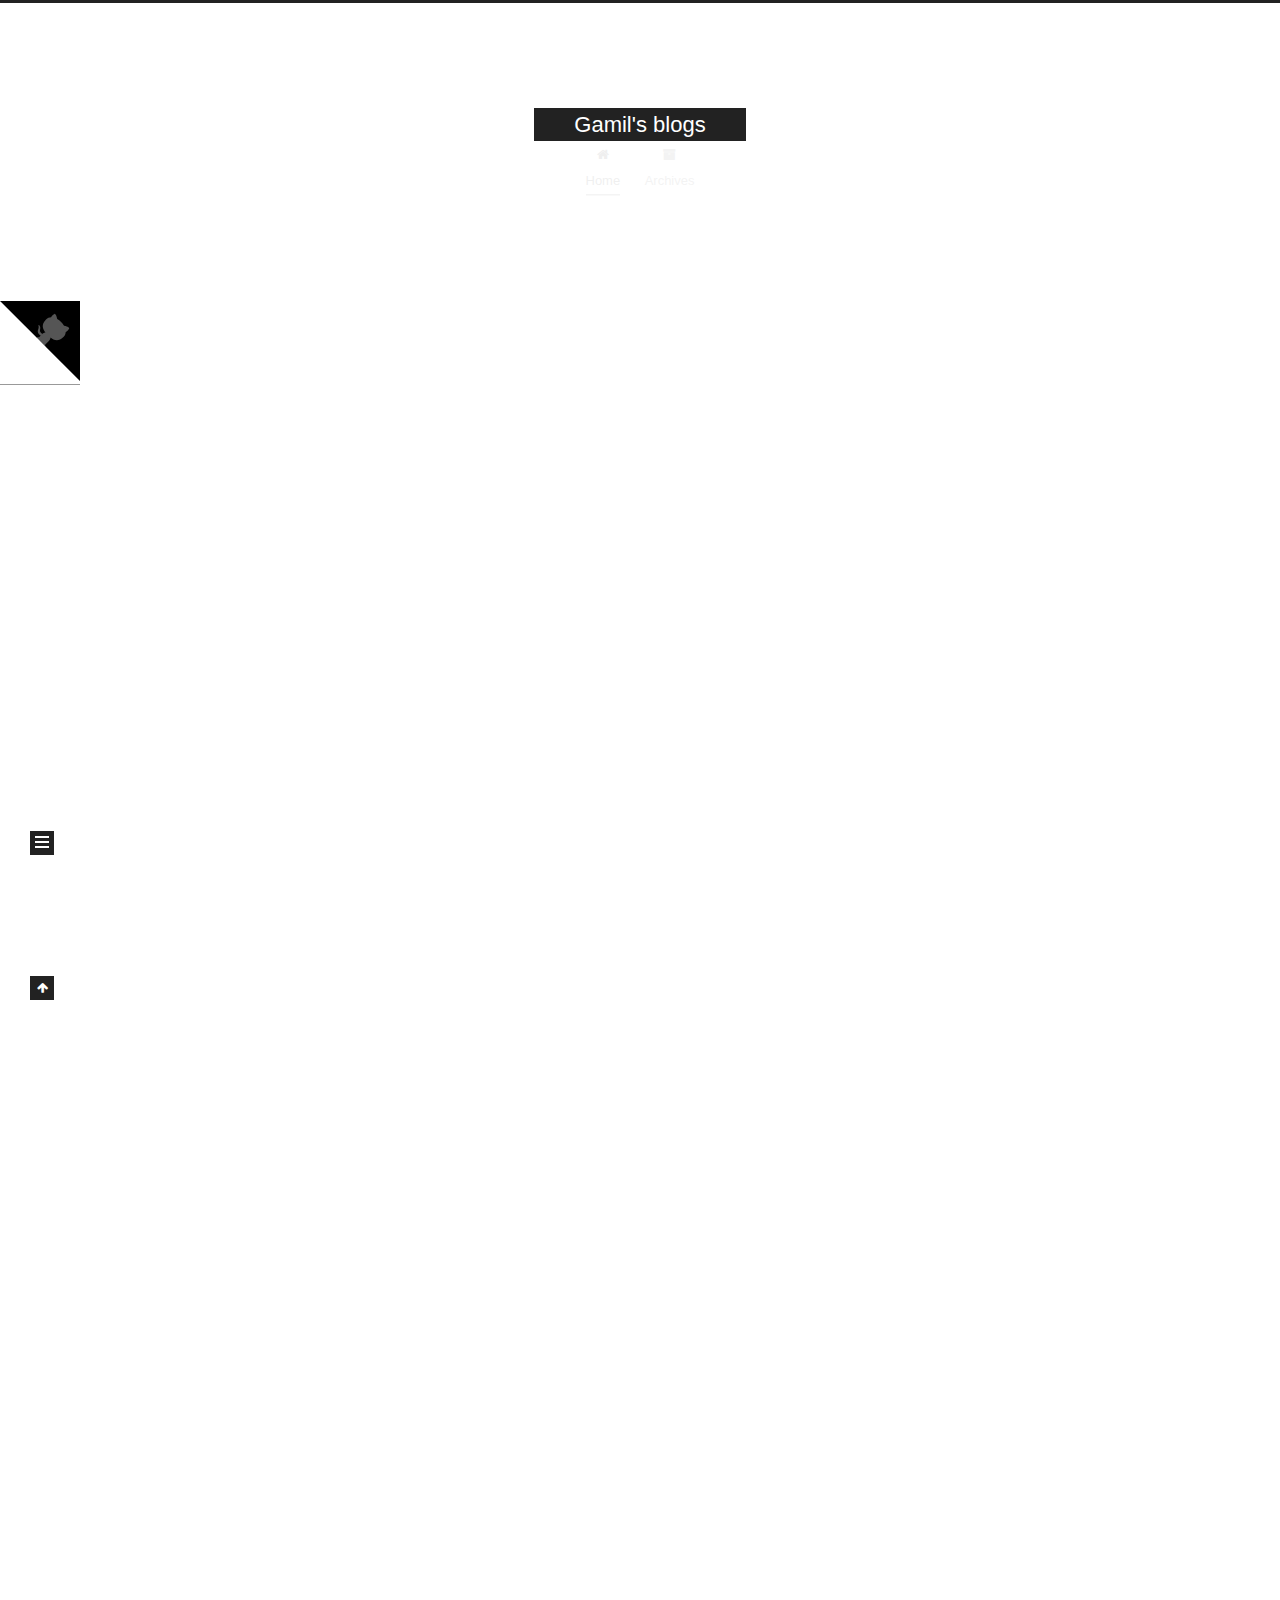
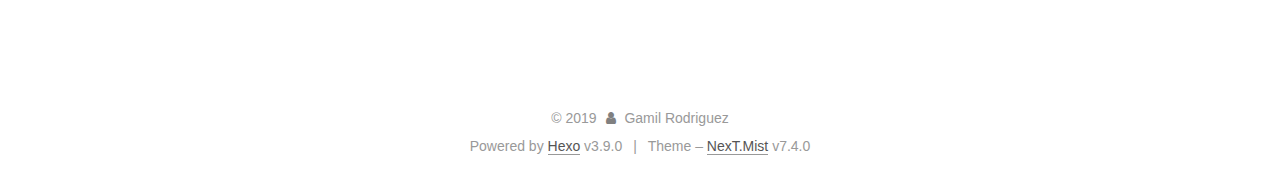
==== commit 6fd19a2c: "Site updated: 2019-09-20 23:45:45" ====
--- a/index.html
+++ b/index.html
@@ -25,7 +25,7 @@
   var NexT = window.NexT || {};
   var CONFIG = {
     root: '/',
-    scheme: 'Muse',
+    scheme: 'Mist',
     version: '7.4.0',
     exturl: false,
     sidebar: {"position":"left","display":"hide","offset":12,"onmobile":true},
@@ -178,6 +178,8 @@
     <span>0%</span>
   </div>
 
+  <a href="https://github.com/gamilrr" class="github-corner" title="Follow me on GitHub" aria-label="Follow me on GitHub" rel="noopener" target="_blank"><svg width="80" height="80" viewBox="0 0 250 250" aria-hidden="true"><path d="M0,0 L115,115 L130,115 L142,142 L250,250 L250,0 Z"></path><path d="M128.3,109.0 C113.8,99.7 119.0,89.6 119.0,89.6 C122.0,82.7 120.5,78.6 120.5,78.6 C119.2,72.0 123.4,76.3 123.4,76.3 C127.3,80.9 125.5,87.3 125.5,87.3 C122.9,97.6 130.6,101.9 134.4,103.2" fill="currentColor" style="transform-origin: 130px 106px;" class="octo-arm"></path><path d="M115.0,115.0 C114.9,115.1 118.7,116.5 119.8,115.4 L133.7,101.6 C136.9,99.2 139.9,98.4 142.2,98.6 C133.8,88.0 127.5,74.4 143.8,58.0 C148.5,53.4 154.0,51.2 159.7,51.0 C160.3,49.4 163.2,43.6 171.4,40.1 C171.4,40.1 176.1,42.5 178.8,56.2 C183.1,58.6 187.2,61.8 190.9,65.4 C194.5,69.0 197.7,73.2 200.1,77.6 C213.8,80.2 216.3,84.9 216.3,84.9 C212.7,93.1 206.9,96.0 205.4,96.6 C205.1,102.4 203.0,107.8 198.3,112.5 C181.9,128.9 168.3,122.5 157.7,114.1 C157.9,116.9 156.7,120.9 152.7,124.9 L141.0,136.5 C139.8,137.7 141.6,141.9 141.8,141.8 Z" fill="currentColor" class="octo-body"></path></svg></a>
+
 
     <main id="main" class="main">
       <div class="main-inner">
@@ -380,7 +382,7 @@
 </div>
   <div class="powered-by">Powered by <a href="https://hexo.io" class="theme-link" rel="noopener" target="_blank">Hexo</a> v3.9.0</div>
   <span class="post-meta-divider">|</span>
-  <div class="theme-info">Theme – <a href="https://theme-next.org" class="theme-link" rel="noopener" target="_blank">NexT.Muse</a> v7.4.0</div>
+  <div class="theme-info">Theme – <a href="https://theme-next.org" class="theme-link" rel="noopener" target="_blank">NexT.Mist</a> v7.4.0</div>
 
         
 
@@ -408,6 +410,7 @@
   <script src="/lib/velocity/velocity.ui.min.js?v=1.2.1"></script>
 <script src="/js/utils.js?v=7.4.0"></script><script src="/js/motion.js?v=7.4.0"></script>
 <script src="/js/schemes/muse.js?v=7.4.0"></script>
+
 <script src="/js/next-boot.js?v=7.4.0"></script>
 
 
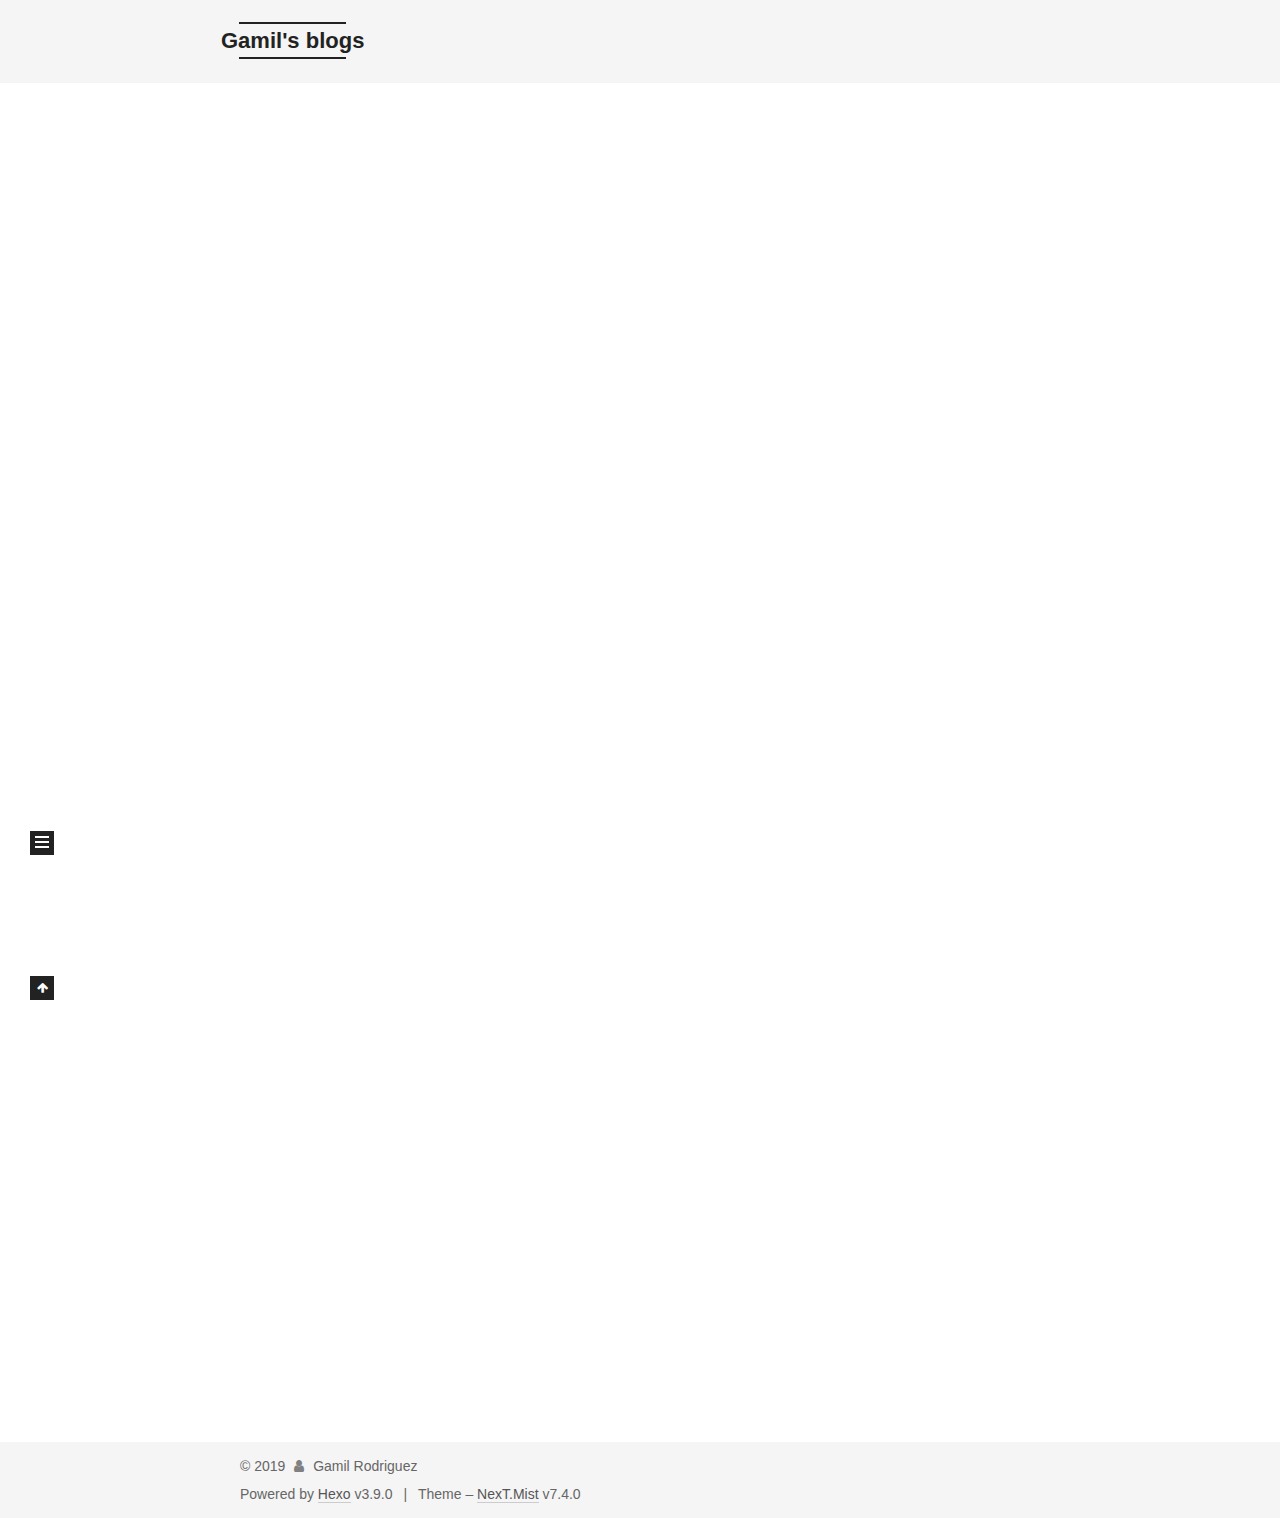
==== commit a2d596b3: "Site updated: 2019-09-21 00:04:51" ====
--- a/index.html
+++ b/index.html
@@ -178,8 +178,6 @@
     <span>0%</span>
   </div>
 
-  <a href="https://github.com/gamilrr" class="github-corner" title="Follow me on GitHub" aria-label="Follow me on GitHub" rel="noopener" target="_blank"><svg width="80" height="80" viewBox="0 0 250 250" aria-hidden="true"><path d="M0,0 L115,115 L130,115 L142,142 L250,250 L250,0 Z"></path><path d="M128.3,109.0 C113.8,99.7 119.0,89.6 119.0,89.6 C122.0,82.7 120.5,78.6 120.5,78.6 C119.2,72.0 123.4,76.3 123.4,76.3 C127.3,80.9 125.5,87.3 125.5,87.3 C122.9,97.6 130.6,101.9 134.4,103.2" fill="currentColor" style="transform-origin: 130px 106px;" class="octo-arm"></path><path d="M115.0,115.0 C114.9,115.1 118.7,116.5 119.8,115.4 L133.7,101.6 C136.9,99.2 139.9,98.4 142.2,98.6 C133.8,88.0 127.5,74.4 143.8,58.0 C148.5,53.4 154.0,51.2 159.7,51.0 C160.3,49.4 163.2,43.6 171.4,40.1 C171.4,40.1 176.1,42.5 178.8,56.2 C183.1,58.6 187.2,61.8 190.9,65.4 C194.5,69.0 197.7,73.2 200.1,77.6 C213.8,80.2 216.3,84.9 216.3,84.9 C212.7,93.1 206.9,96.0 205.4,96.6 C205.1,102.4 203.0,107.8 198.3,112.5 C181.9,128.9 168.3,122.5 157.7,114.1 C157.9,116.9 156.7,120.9 152.7,124.9 L141.0,136.5 C139.8,137.7 141.6,141.9 141.8,141.8 Z" fill="currentColor" class="octo-body"></path></svg></a>
-
 
     <main id="main" class="main">
       <div class="main-inner">
@@ -238,6 +236,20 @@
           
 
           
+  
+  <span class="post-meta-item">
+    
+      <span class="post-meta-item-icon">
+        <i class="fa fa-comment-o"></i>
+      </span>
+        
+      
+      <span class="post-meta-item-text">Disqus: </span>
+    
+    <a title="disqus" href="/2018/09/26/hello-world/#comments" itemprop="discussionUrl"><span class="post-comments-count disqus-comment-count" data-disqus-identifier="2018/09/26/hello-world/" itemprop="commentCount"></span></a>
+  </span>
+  
+  
 
         </div>
       </header>
@@ -443,5 +455,16 @@
 
   
 
+<script>
+  function loadCount() {
+    var d = document, s = d.createElement('script');
+    s.src = 'https://gamils-blog.disqus.com/count.js';
+    s.id = 'dsq-count-scr';
+    (d.head || d.body).appendChild(s);
+  }
+  // defer loading until the whole page loading is completed
+  window.addEventListener('load', loadCount, false);
+</script>
+
 </body>
 </html>
--- a/css/main.css
+++ b/css/main.css
@@ -826,10 +826,10 @@
   color: #d9534f;
 }
 .btn {
-  background: #222;
+  background: transparent;
   border: 2px solid #222;
   border-radius: 0;
-  color: #fff;
+  color: #555;
   display: inline-block;
   font-size: 0.875em;
   line-height: 2;
@@ -1016,7 +1016,7 @@
 }
 .site-meta {
   margin: 0;
-  text-align: center;
+  text-align: left;
 }
 @media (max-width: 767px) {
   .site-meta {
@@ -1026,14 +1026,14 @@
 .brand {
   background: #222;
   border-bottom: none;
-  color: #fff;
+  color: #222;
   display: inline-block;
   line-height: 1.375em;
   padding: 0 40px;
   position: relative;
 }
 .brand:hover {
-  color: #fff;
+  color: #222;
 }
 .logo {
   display: inline-block;
@@ -1670,7 +1670,7 @@
 }
 .links-of-author a::before,
 .links-of-author span.exturl::before {
-  background: #2b91ff;
+  background: #c8ffd9;
   border-radius: 50%;
   content: ' ';
   display: inline-block;
@@ -2182,88 +2182,150 @@
 .tag-cloud a:hover {
   color: #222 !important;
 }
-@media (max-width: 767px) {
-  .header-inner,
-  .container .main-inner,
-  .footer-inner {
+a {
+  border-bottom-color: #ccc;
+}
+hr {
+  height: 2px;
+  margin: 20px 0;
+}
+.header {
+  background: #f5f5f5;
+}
+.header-inner {
+  align-items: center;
+  display: flex;
+  justify-content: center;
+  padding: 20px 0;
+}
+.header-inner::before,
+.header-inner::after {
+  content: ' ';
+  display: table;
+}
+.header-inner::after {
+  clear: both;
+}
+@media (max-width: 767px) {
+  .header-inner {
+    display: block;
+    padding: 10px;
     width: auto;
   }
 }
-@media (max-width: 767px) {
-  .header-inner {
-    padding: 50px 0 35px;
-  }
-}
-embed {
+.site-meta {
+  float: left;
+  line-height: normal;
+  margin-left: -20px;
+}
+@media (max-width: 767px) {
+  .site-meta {
+    margin-left: 10px;
+  }
+}
+.site-meta .brand {
+  background: none;
+  padding: 2px 1px;
+}
+@media (max-width: 767px) {
+  .site-meta .brand {
+    display: block;
+  }
+}
+.site-meta .logo {
+  display: none;
+}
+.site-meta .site-title {
+  font-weight: bolder;
+}
+.logo-line-before,
+.logo-line-after {
   display: block;
-  margin: 0 auto 25px auto;
-}
-.custom-logo .site-meta-headline {
-  text-align: center;
-}
-.custom-logo .brand {
-  background: none;
-}
-.custom-logo .site-title {
-  color: #222;
-  margin: 10px auto 0;
-}
-.custom-logo .site-title a {
-  border: 0;
-}
-.custom-logo-image {
-  background: #fff;
   margin: 0 auto;
-  max-width: 150px;
-  padding: 5px;
+  overflow: hidden;
+  width: 75%;
+}
+@media (max-width: 767px) {
+  .logo-line-before,
+  .logo-line-after {
+    display: none;
+  }
+}
+.logo-line-before i,
+.logo-line-after i {
+  background: #222;
+  display: block;
+  height: 2px;
+  position: relative;
+}
+@media (max-width: 767px) {
+  .logo-line-before i,
+  .logo-line-after i {
+    height: 3px;
+  }
+}
+.use-motion .logo-line-before i {
+  left: -100%;
+}
+.use-motion .logo-line-after i {
+  right: -100%;
+}
+.site-subtitle {
+  display: none;
+}
+.site-brand-container {
+  flex-shrink: 0;
+}
+.site-nav-toggle {
+  float: right;
+  position: static;
+  top: 10px;
+}
+.site-nav {
+  flex-grow: 1;
 }
 @media (max-width: 767px) {
   .site-nav {
-    background: #fff;
-    border-bottom: 1px solid #ddd;
-    left: 0;
-    margin: 0;
-    padding: 0;
-    width: 100%;
-    z-index: 1030;
-  }
-}
-.site-nav-toggle {
-  top: 50px;
-}
-@media (max-width: 767px) {
-  .menu {
-    text-align: left;
+    transform: translateY(10px);
   }
 }
 .menu-item-active a,
 .menu .menu-item a:hover,
 .menu .menu-item span.exturl:hover {
-  border-bottom-color: #222;
-  color: #222;
-}
-@media (max-width: 767px) {
-  .menu-item-active a,
-  .menu .menu-item a:hover,
-  .menu .menu-item span.exturl:hover {
-    border-bottom: 1px dotted #ddd;
-  }
+  background: #e1e1e1;
+}
+.menu {
+  margin: 0;
+}
+@media (max-width: 767px) {
+  .menu {
+    margin: 10px 0;
+    padding: 0;
+  }
+}
+.menu br {
+  display: none;
+}
+.menu .menu-item {
+  margin: 0;
 }
 @media (max-width: 767px) {
   .menu .menu-item {
     display: block;
-    margin: 0 10px;
-    vertical-align: top;
+    margin-top: 5px;
   }
 }
 .menu .menu-item .badge {
-  background-color: #eee;
+  background-color: #fff;
+  border-radius: 10px;
+  color: #555;
   display: inline-block;
   font-weight: 700;
   line-height: 1;
   margin-left: 5px;
   padding: 1px 4px;
   text-align: center;
+  text-shadow: 1px 1px 0 rgba(0,0,0,0.1);
   white-space: nowrap;
 }
 @media (max-width: 767px) {
@@ -2272,32 +2334,101 @@
     margin: 0.35em 0 0 0;
   }
 }
-@media (max-width: 767px) {
-  .menu .menu-item br {
-    display: none;
-  }
+.menu .menu-item a,
+.menu .menu-item span.exturl {
+  border: 0;
+  border-radius: 2px;
+  padding: 0 10px;
+  transition-property: background;
 }
 @media (max-width: 767px) {
   .menu .menu-item a,
   .menu .menu-item span.exturl {
-    padding: 5px 10px;
+    text-align: left;
   }
 }
 @media (hover: none) {
   .menu .menu-item a:hover,
   .menu .menu-item span.exturl:hover {
-    border-bottom-color: transparent !important;
-  }
-}
-@media (min-width: 768px) and (max-width: 991px) {
-  .menu .menu-item .fa {
-    width: 100%;
-  }
-}
-@media (min-width: 992px) {
-  .menu .menu-item .fa {
-    width: 100%;
-  }
+    background: none;
+  }
+}
+.menu a::before {
+  display: none;
+}
+@media (max-width: 767px) {
+  .menu a::before {
+    display: block;
+  }
+}
+@media (max-width: 767px) {
+  .menu {
+    float: none;
+  }
+}
+.posts-expand .home .post-title,
+.posts-expand .home .post-meta {
+  text-align: left;
+}
+@media (max-width: 767px) {
+  .posts-expand .home .post-title,
+  .posts-expand .home .post-meta {
+    text-align: center;
+  }
+}
+.posts-expand .home .post-meta {
+  margin: 5px 0 20px 0;
+}
+.posts-expand {
+  padding-top: 0;
+}
+.posts-expand .post-eof {
+  display: none;
+}
+.posts-expand article {
+  margin-top: 120px;
+}
+.posts-expand article:first-child {
+  margin-top: 0;
+}
+.posts-expand .post-title,
+.posts-expand .post-meta {
+  text-align: center;
+}
+.posts-expand .post-title-link::before {
+  background-color: #222;
+}
+.posts-expand .post-body img {
+  margin-left: 0;
+}
+.posts-expand .post-tags {
+  text-align: left;
+}
+.posts-expand .post-tags a {
+  background: #f5f5f5;
+  border-bottom: none;
+  padding: 1px 5px;
+}
+.posts-expand .post-tags a:hover {
+  background: #ccc;
+}
+.posts-expand .post-nav {
+  margin-top: 40px;
+}
+.post-button {
+  margin-top: 20px;
+  text-align: left;
+}
+.post-button a {
+  background: none;
+  border: 0;
+  border-bottom: 2px solid #666;
+  font-size: 0.875em;
+  padding: 0;
+  transition-property: border;
+}
+.post-button a:hover {
+  border-bottom-color: #222;
 }
 .sidebar {
   left: -320px;
@@ -2309,3 +2440,45 @@
   transition: all 0.4s;
   width: 320px;
 }
+.btn {
+  border-radius: 0;
+  border-width: 2px;
+  padding: 0 10px;
+}
+.headband {
+  display: none;
+}
+.container .main-inner {
+  margin-top: 80px;
+}
+@media (max-width: 767px) {
+  .container .main-inner {
+    width: auto;
+  }
+}
+.pagination {
+  margin: 120px 0 0;
+  text-align: left;
+}
+@media (max-width: 767px) {
+  .pagination {
+    margin: 80px 10px 0;
+    text-align: center;
+  }
+}
+.footer {
+  background: #f5f5f5;
+  color: #666;
+  margin-top: 80px;
+  padding: 10px 0;
+}
+.footer-inner {
+  margin: 0 auto;
+  text-align: left;
+}
+@media (max-width: 767px) {
+  .footer-inner {
+    text-align: center;
+    width: auto;
+  }
+}
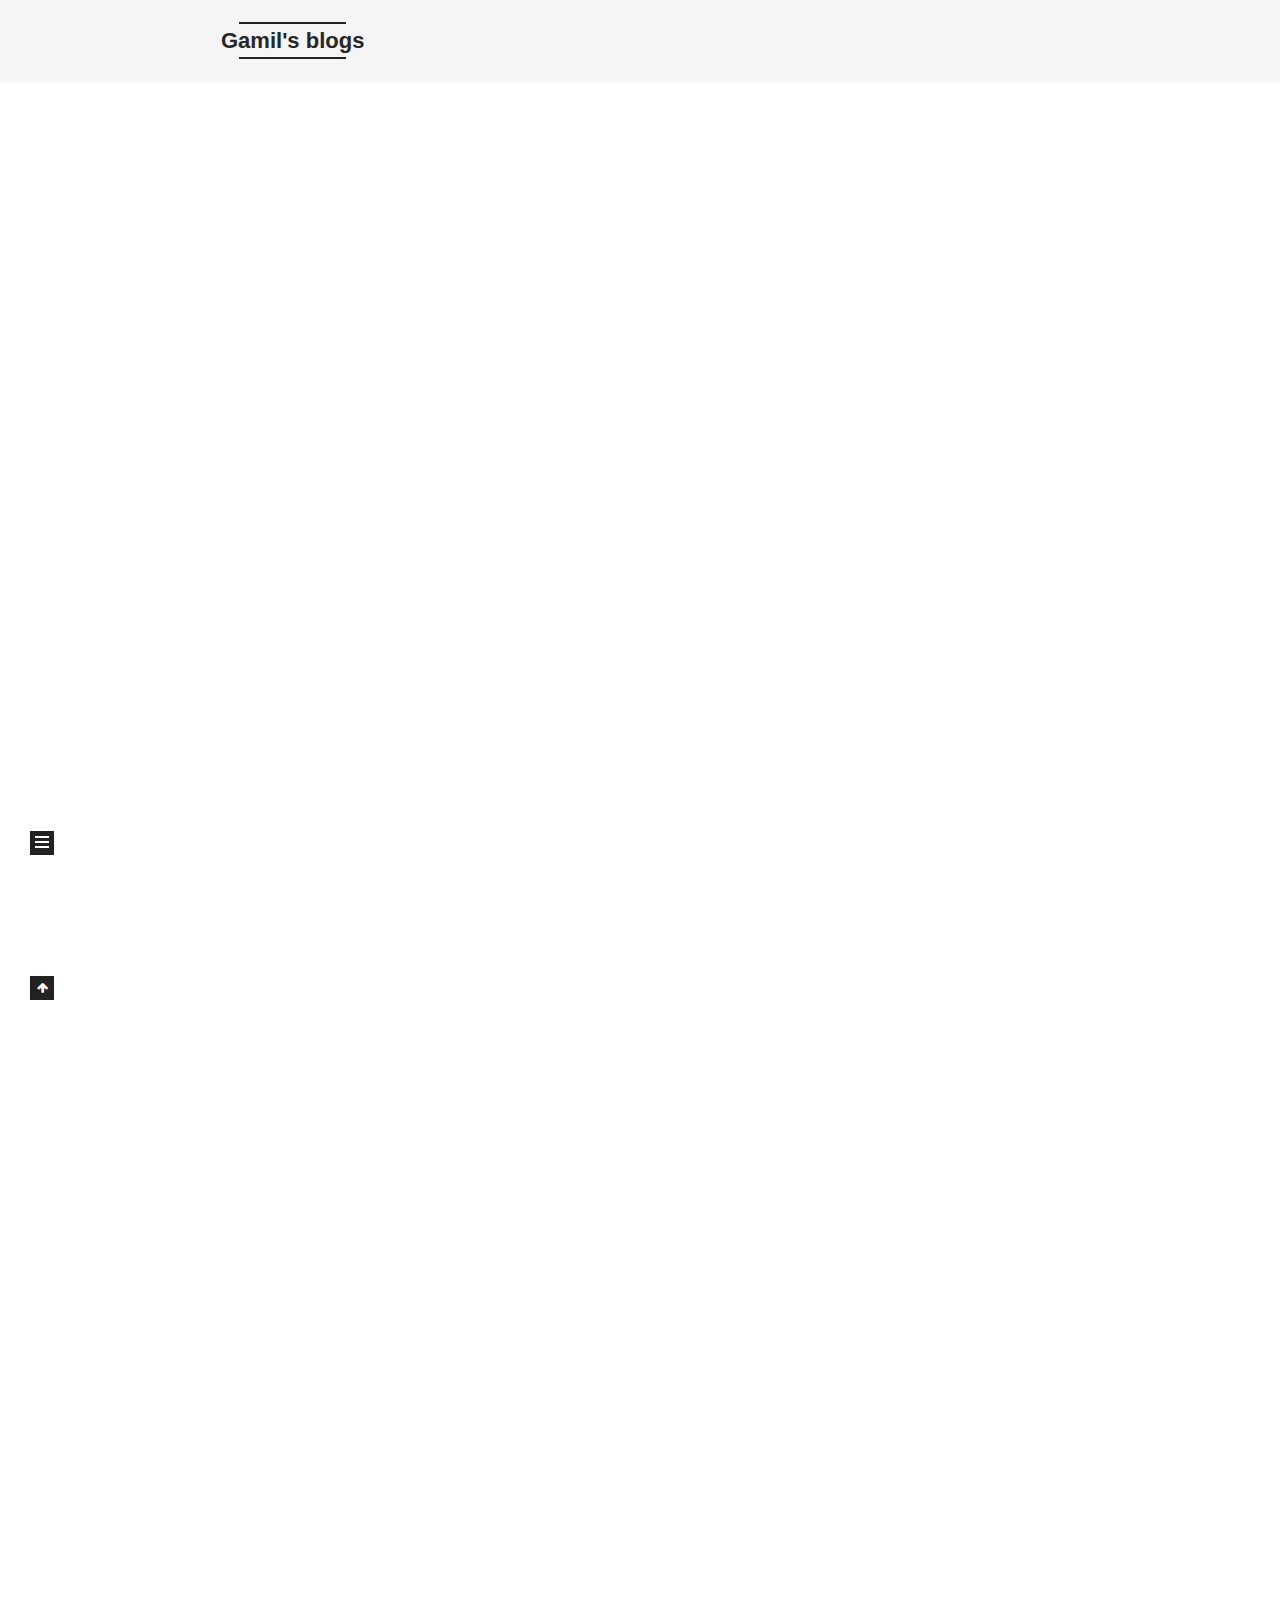
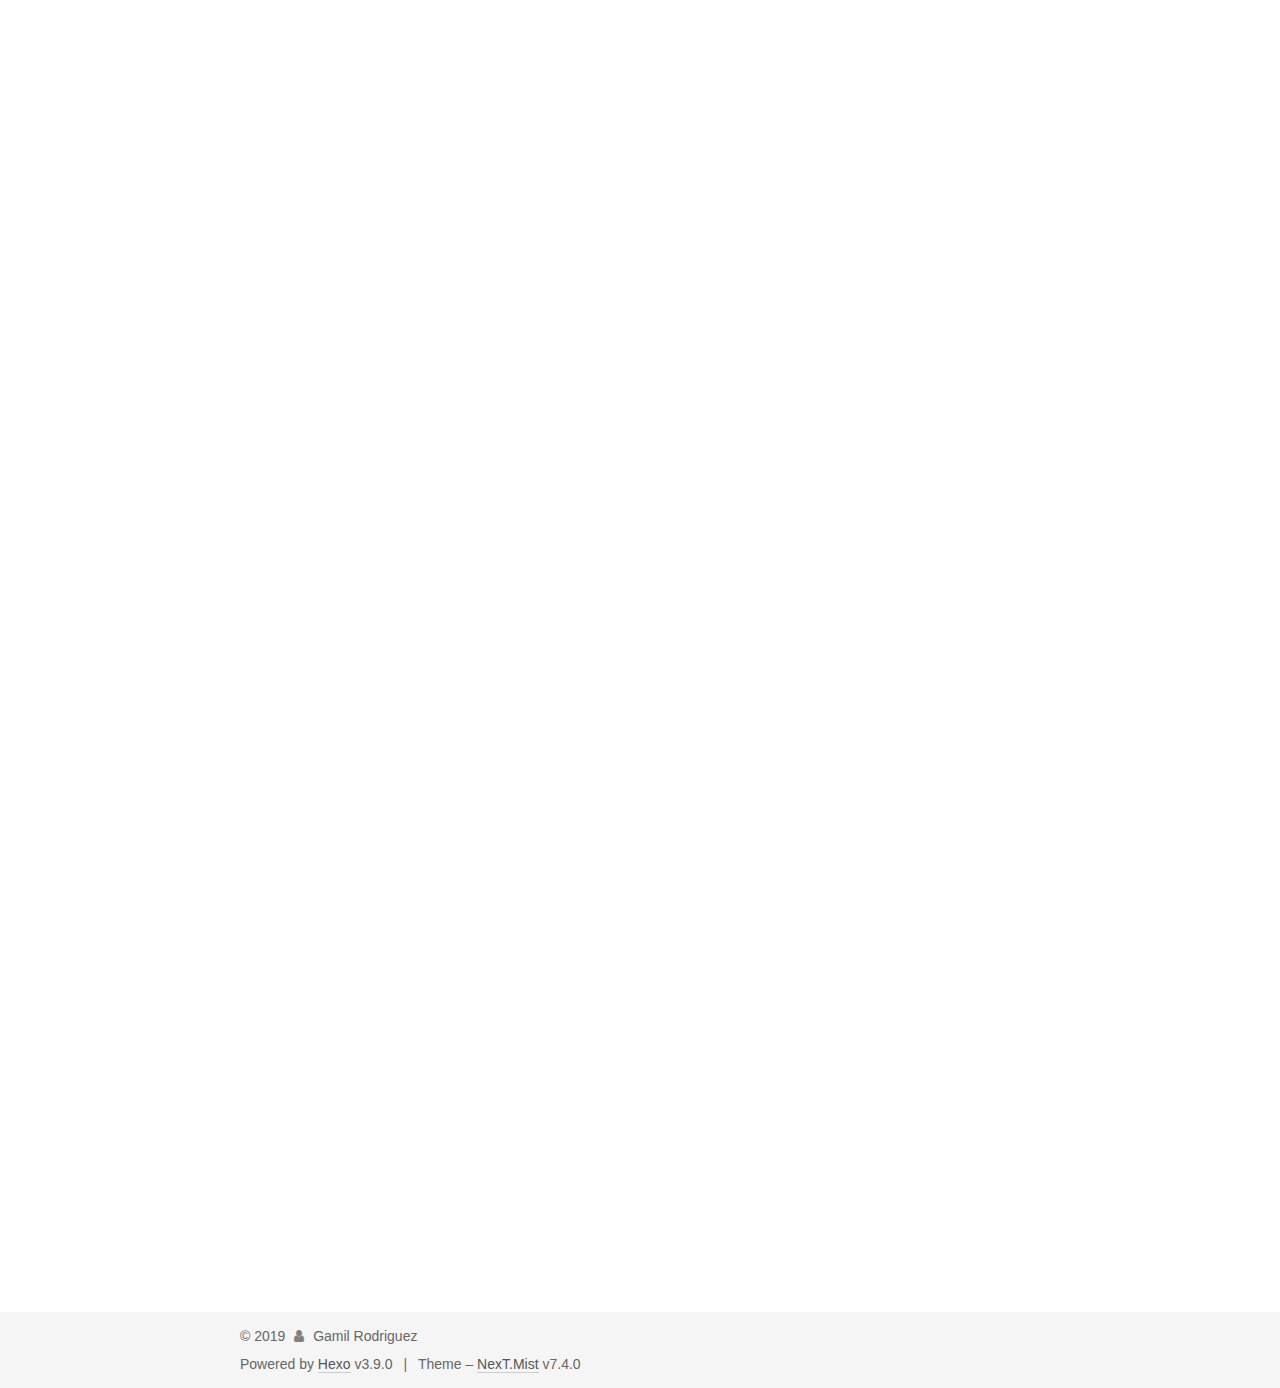
==== commit 78675cba: "Site updated: 2019-09-21 09:03:37" ====
--- a/index.html
+++ b/index.html
@@ -190,6 +190,98 @@
   
   
   <div class="post-block home">
+    <link itemprop="mainEntityOfPage" href="http://blog.binaryclue.com/2019/09/21/hello-world2/">
+
+    <span hidden itemprop="author" itemscope itemtype="http://schema.org/Person">
+      <meta itemprop="name" content="Gamil Rodriguez">
+      <meta itemprop="description" content="">
+      <meta itemprop="image" content="/images/jar.jpeg">
+    </span>
+
+    <span hidden itemprop="publisher" itemscope itemtype="http://schema.org/Organization">
+      <meta itemprop="name" content="Gamil's blogs">
+    </span>
+      <header class="post-header">
+        <h1 class="post-title" itemprop="name headline">
+            
+            <a href="/2019/09/21/hello-world2/" class="post-title-link" itemprop="url">hello-world2</a>
+          
+        </h1>
+
+        <div class="post-meta">
+            <span class="post-meta-item">
+              <span class="post-meta-item-icon">
+                <i class="fa fa-calendar-o"></i>
+              </span>
+              <span class="post-meta-item-text">Posted on</span>
+
+              
+                
+              
+
+              <time title="Created: 2019-09-21 09:03:19 / Modified: 09:03:29" itemprop="dateCreated datePublished" datetime="2019-09-21T09:03:19-04:00">2019-09-21</time>
+            </span>
+          
+            
+
+            
+          
+
+          
+  
+  <span class="post-meta-item">
+    
+      <span class="post-meta-item-icon">
+        <i class="fa fa-comment-o"></i>
+      </span>
+        
+      
+      <span class="post-meta-item-text">Disqus: </span>
+    
+    <a title="disqus" href="/2019/09/21/hello-world2/#comments" itemprop="discussionUrl"><span class="post-comments-count disqus-comment-count" data-disqus-identifier="2019/09/21/hello-world2/" itemprop="commentCount"></span></a>
+  </span>
+  
+  
+
+        </div>
+      </header>
+
+    
+    
+    
+    <div class="post-body" itemprop="articleBody">
+
+      
+          <hr>
+<p>title: Embedded HTTP-TSL</p>
+<h2 id="tag-embedded-system"><a href="#tag-embedded-system" class="headerlink" title="tag: embedded system"></a>tag: embedded system</h2><h2 id="Something-To-Say"><a href="#Something-To-Say" class="headerlink" title="Something To Say"></a>Something To Say</h2><p>Well, Embedded Systems these days are not what they used to be years ago in many ways, and that is a very good fact. When the acronym IoT(Internet of Things) started to spread everywhere as the new IT fashion around summer of 2010, everybody wanted to try their own tiny devices connected to Internet and show them to their coworkers and friends, but there was not a standard, nice and easy platform to implement an IoT device by everybody, especially for those software engineers whom didn’t have experience in electronic and the first OSI-layer protocols, but suddenly everything exploded.</p>
+<p>Very soon, the Industry look at this directly, pushed for Arduino, Raspberry Pi platforms and the likes, giants and new companies began to implement and improve the infrastructure to support IoT technologies, from SoC(System of Chip) with Ethernet and wireless modules built-in until the birth and upgrade of networking protocols in PAN(Personal Area Network) and WLAN scale such as ZigBee, Z-Wave, 6lowPAN, and others. Also, stated web frameworks started to provide APIs to support IoT communications protocols such as MQTT, CoAP, DDS, and other M2M implementations and most Cloud Services added its owns IoT solutions; in addition, Arduino gone out of hobbyist development and got in production life-cycle with a wide number of platforms and hardware architecture. Life became easier but still exciting.</p>
+<p>Today you can buy as cheap as 4 dollars IoT device such as ESP8266 module and program it in Lua, Python, Go, Arduino and almost whatever syntax you want, plug it in any Arduino Board Kit and play with them by sending data to a free cloud service like ThingSpeak, AWS IoT and others; neither electronic-component issues or communications protocols details mattered any more. But, Is this really like that?.</p>
+<h2 id="Something-To-Discuss"><a href="#Something-To-Discuss" class="headerlink" title="Something To Discuss"></a>Something To Discuss</h2><p>Ok, what’s wrong here?, We’re done, aren’t we?, a kid is able to make IoT systems “final period”. Uhmm Yes and No.</p>
+<h2 id="Something-To-Give"><a href="#Something-To-Give" class="headerlink" title="Something To Give"></a>Something To Give</h2>
+        
+      
+    </div>
+
+    
+    
+    
+      <footer class="post-footer">
+          <div class="post-eof"></div>
+        
+      </footer>
+  </div>
+  
+  
+  
+  </article>
+
+    
+        <article itemscope itemtype="http://schema.org/Article">
+  
+  
+  
+  <div class="post-block home">
     <link itemprop="mainEntityOfPage" href="http://blog.binaryclue.com/2018/09/26/hello-world/">
 
     <span hidden itemprop="author" itemscope itemtype="http://schema.org/Person">
@@ -332,7 +424,7 @@
         
           <a href="/archives/">
         
-          <span class="site-state-item-count">1</span>
+          <span class="site-state-item-count">2</span>
           <span class="site-state-item-name">posts</span>
         </a>
       </div>
--- a/css/main.css
+++ b/css/main.css
@@ -1670,7 +1670,7 @@
 }
 .links-of-author a::before,
 .links-of-author span.exturl::before {
-  background: #c8ffd9;
+  background: #ff71ff;
   border-radius: 50%;
   content: ' ';
   display: inline-block;
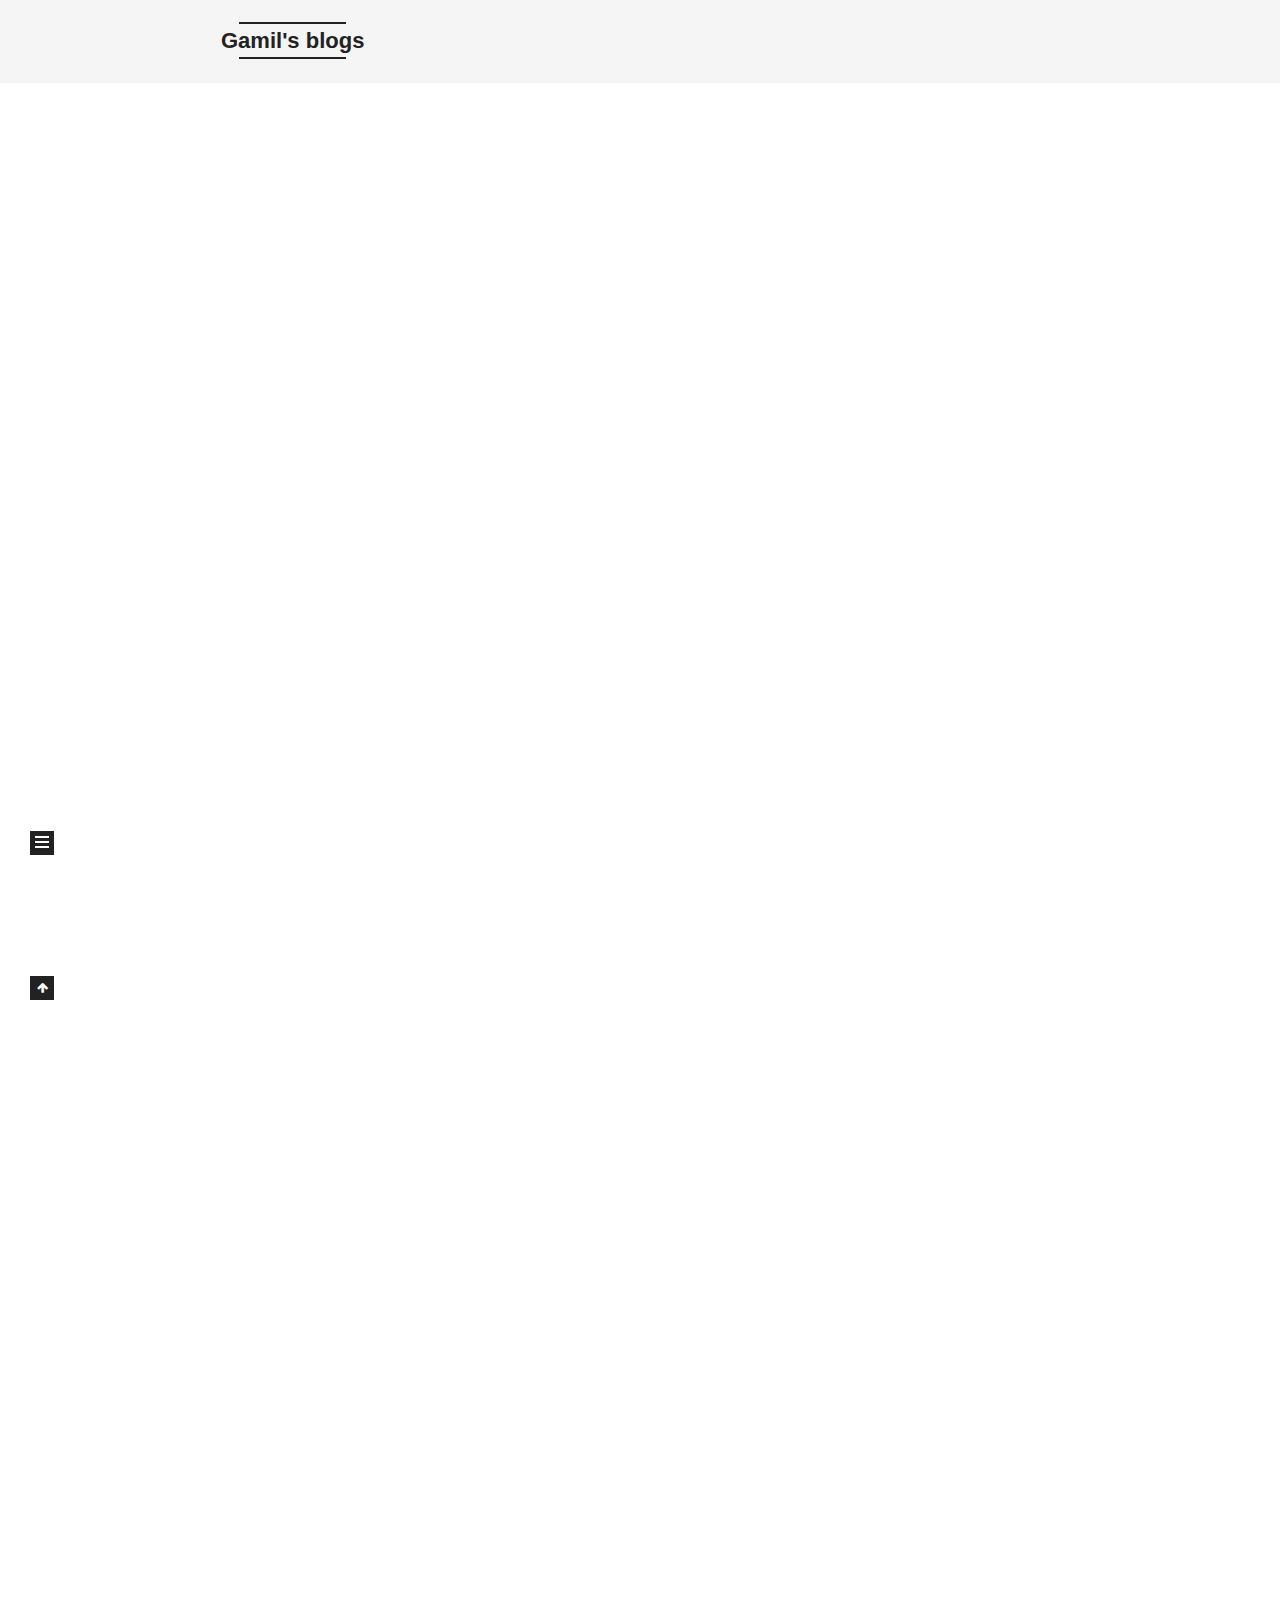
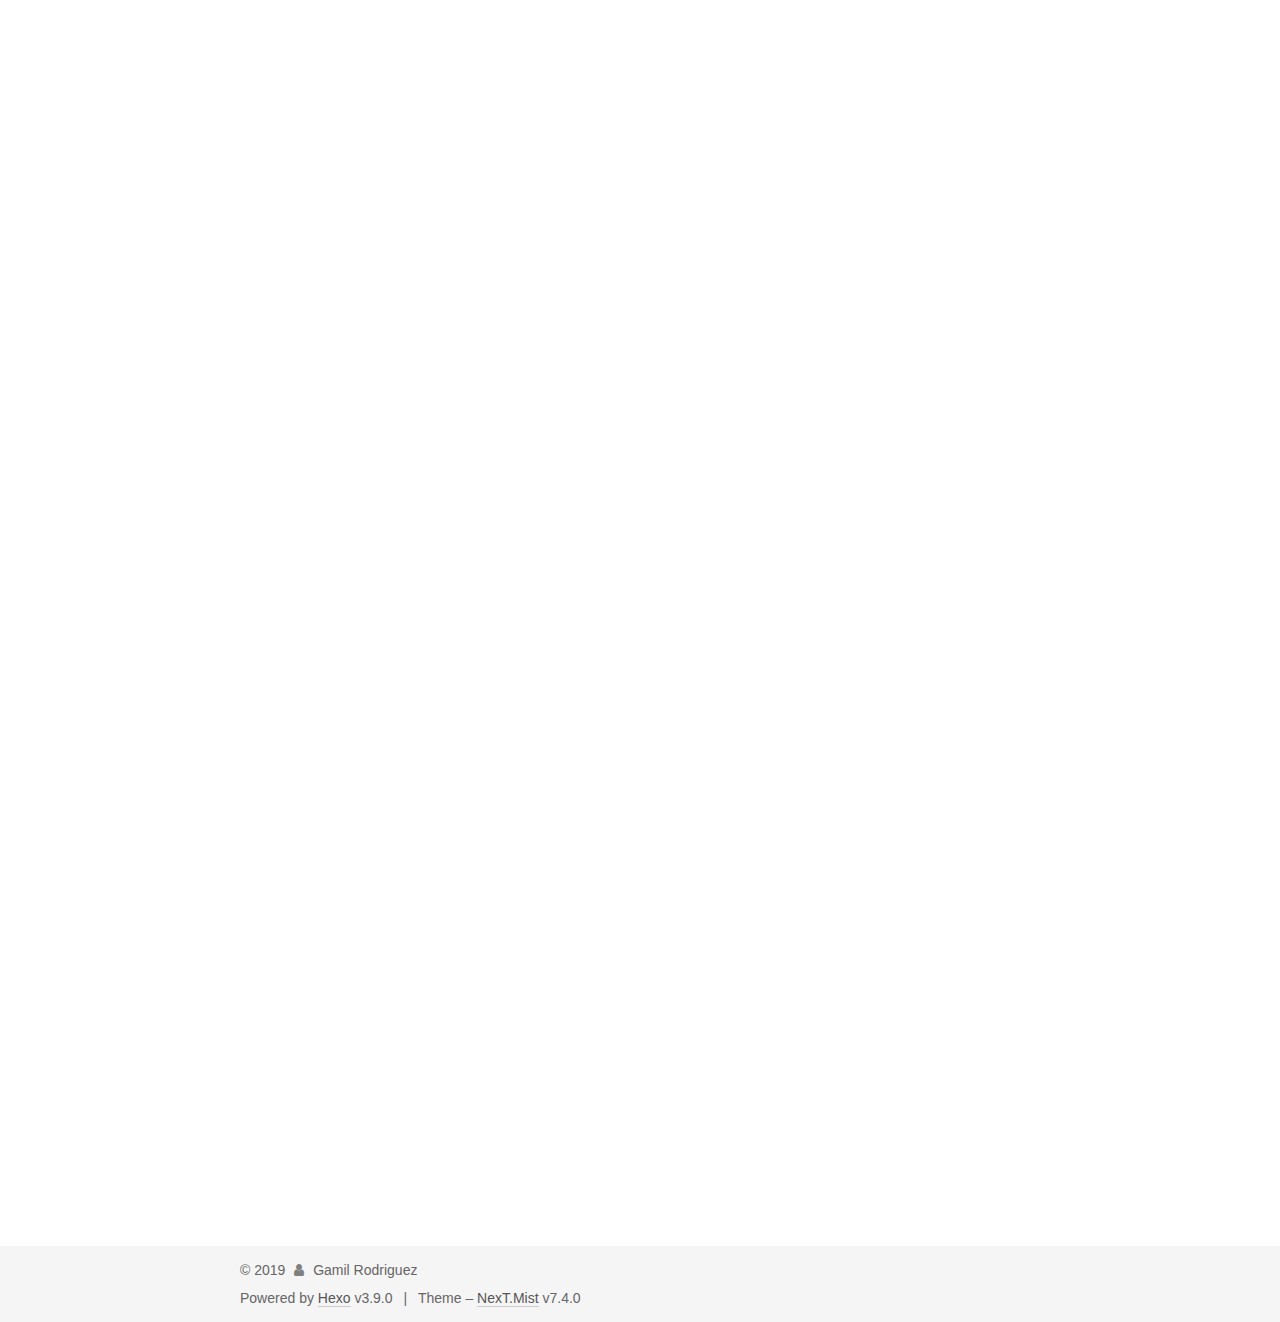
==== commit 6f1519f8: "Site updated: 2019-09-21 09:08:13" ====
--- a/index.html
+++ b/index.html
@@ -219,7 +219,7 @@
                 
               
 
-              <time title="Created: 2019-09-21 09:03:19 / Modified: 09:03:29" itemprop="dateCreated datePublished" datetime="2019-09-21T09:03:19-04:00">2019-09-21</time>
+              <time title="Created: 2019-09-21 09:03:19 / Modified: 09:06:23" itemprop="dateCreated datePublished" datetime="2019-09-21T09:03:19-04:00">2019-09-21</time>
             </span>
           
             
@@ -252,13 +252,20 @@
     <div class="post-body" itemprop="articleBody">
 
       
-          <hr>
-<p>title: Embedded HTTP-TSL</p>
-<h2 id="tag-embedded-system"><a href="#tag-embedded-system" class="headerlink" title="tag: embedded system"></a>tag: embedded system</h2><h2 id="Something-To-Say"><a href="#Something-To-Say" class="headerlink" title="Something To Say"></a>Something To Say</h2><p>Well, Embedded Systems these days are not what they used to be years ago in many ways, and that is a very good fact. When the acronym IoT(Internet of Things) started to spread everywhere as the new IT fashion around summer of 2010, everybody wanted to try their own tiny devices connected to Internet and show them to their coworkers and friends, but there was not a standard, nice and easy platform to implement an IoT device by everybody, especially for those software engineers whom didn’t have experience in electronic and the first OSI-layer protocols, but suddenly everything exploded.</p>
+          <h2 id="Something-To-Say"><a href="#Something-To-Say" class="headerlink" title="Something To Say"></a>Something To Say</h2><p>Well, Embedded Systems these days are not what they used to be years ago in many ways, and that is a very good fact. When the acronym IoT(Internet of Things) started to spread everywhere as the new IT fashion around summer of 2010, everybody wanted to try their own tiny devices connected to Internet and show them to their coworkers and friends, but there was not a standard, nice and easy platform to implement an IoT device by everybody, especially for those software engineers whom didn’t have experience in electronic and the first OSI-layer protocols, but suddenly everything exploded.</p>
 <p>Very soon, the Industry look at this directly, pushed for Arduino, Raspberry Pi platforms and the likes, giants and new companies began to implement and improve the infrastructure to support IoT technologies, from SoC(System of Chip) with Ethernet and wireless modules built-in until the birth and upgrade of networking protocols in PAN(Personal Area Network) and WLAN scale such as ZigBee, Z-Wave, 6lowPAN, and others. Also, stated web frameworks started to provide APIs to support IoT communications protocols such as MQTT, CoAP, DDS, and other M2M implementations and most Cloud Services added its owns IoT solutions; in addition, Arduino gone out of hobbyist development and got in production life-cycle with a wide number of platforms and hardware architecture. Life became easier but still exciting.</p>
 <p>Today you can buy as cheap as 4 dollars IoT device such as ESP8266 module and program it in Lua, Python, Go, Arduino and almost whatever syntax you want, plug it in any Arduino Board Kit and play with them by sending data to a free cloud service like ThingSpeak, AWS IoT and others; neither electronic-component issues or communications protocols details mattered any more. But, Is this really like that?.</p>
 <h2 id="Something-To-Discuss"><a href="#Something-To-Discuss" class="headerlink" title="Something To Discuss"></a>Something To Discuss</h2><p>Ok, what’s wrong here?, We’re done, aren’t we?, a kid is able to make IoT systems “final period”. Uhmm Yes and No.</p>
-<h2 id="Something-To-Give"><a href="#Something-To-Give" class="headerlink" title="Something To Give"></a>Something To Give</h2>
+<h2 id="Something-To-Give"><a href="#Something-To-Give" class="headerlink" title="Something To Give"></a>Something To Give</h2><p>Well, Embedded Systems these days are not what they used to be years ago in many ways, and that is a very good fact. When the acronym IoT(Internet of Things) started to spread everywhere as the new IT fashion around summer of 2010, everybody wanted to try their own tiny devices connected to Internet and show them to their coworkers and friends, but there was not a standard, nice and easy platform to implement an IoT device by everybody, especially for those software engineers whom didn’t have experience in electronic and the first OSI-layer protocols, but suddenly everything exploded.</p>
+<p>Very soon, the Industry look at this directly, pushed for Arduino, Raspberry Pi platforms and the likes, giants and new companies began to implement and improve the infrastructure to support IoT technologies, from SoC(System of Chip) with Ethernet and wireless modules built-in until the birth and upgrade of networking protocols in PAN(Personal Area Network) and WLAN scale such as ZigBee, Z-Wave, 6lowPAN, and others. Also, stated web frameworks started to provide APIs to support IoT communications protocols such as MQTT, CoAP, DDS, and other M2M implementations and most Cloud Services added its owns IoT solutions; in addition, Arduino gone out of hobbyist development and got in production life-cycle with a wide number of platforms and hardware architecture. Life became easier but still exciting.</p>
+<p>Today you can buy as cheap as 4 dollars IoT device such as ESP8266 module and program it in Lua, Python, Go, Arduino and almost whatever syntax you want, plug it in any Arduino Board Kit and play with them by sending data to a free cloud service like ThingSpeak, AWS IoT and others; neither electronic-component issues or communications protocols details mattered any more. But, Is this really like that?.</p>
+<p>Well, Embedded Systems these days are not what they used to be years ago in many ways, and that is a very good fact. When the acronym IoT(Internet of Things) started to spread everywhere as the new IT fashion around summer of 2010, everybody wanted to try their own tiny devices connected to Internet and show them to their coworkers and friends, but there was not a standard, nice and easy platform to implement an IoT device by everybody, especially for those software engineers whom didn’t have experience in electronic and the first OSI-layer protocols, but suddenly everything exploded.</p>
+<p>Very soon, the Industry look at this directly, pushed for Arduino, Raspberry Pi platforms and the likes, giants and new companies began to implement and improve the infrastructure to support IoT technologies, from SoC(System of Chip) with Ethernet and wireless modules built-in until the birth and upgrade of networking protocols in PAN(Personal Area Network) and WLAN scale such as ZigBee, Z-Wave, 6lowPAN, and others. Also, stated web frameworks started to provide APIs to support IoT communications protocols such as MQTT, CoAP, DDS, and other M2M implementations and most Cloud Services added its owns IoT solutions; in addition, Arduino gone out of hobbyist development and got in production life-cycle with a wide number of platforms and hardware architecture. Life became easier but still exciting.</p>
+<p>Today you can buy as cheap as 4 dollars IoT device such as ESP8266 module and program it in Lua, Python, Go, Arduino and almost whatever syntax you want, plug it in any Arduino Board Kit and play with them by sending data to a free cloud service like ThingSpeak, AWS IoT and others; neither electronic-component issues or communications protocols details mattered any more. But, Is this really like that?.</p>
+<p>Well, Embedded Systems these days are not what they used to be years ago in many ways, and that is a very good fact. When the acronym IoT(Internet of Things) started to spread everywhere as the new IT fashion around summer of 2010, everybody wanted to try their own tiny devices connected to Internet and show them to their coworkers and friends, but there was not a standard, nice and easy platform to implement an IoT device by everybody, especially for those software engineers whom didn’t have experience in electronic and the first OSI-layer protocols, but suddenly everything exploded.</p>
+<p>Very soon, the Industry look at this directly, pushed for Arduino, Raspberry Pi platforms and the likes, giants and new companies began to implement and improve the infrastructure to support IoT technologies, from SoC(System of Chip) with Ethernet and wireless modules built-in until the birth and upgrade of networking protocols in PAN(Personal Area Network) and WLAN scale such as ZigBee, Z-Wave, 6lowPAN, and others. Also, stated web frameworks started to provide APIs to support IoT communications protocols such as MQTT, CoAP, DDS, and other M2M implementations and most Cloud Services added its owns IoT solutions; in addition, Arduino gone out of hobbyist development and got in production life-cycle with a wide number of platforms and hardware architecture. Life became easier but still exciting.</p>
+<p>Today you can buy as cheap as 4 dollars IoT device such as ESP8266 module and program it in Lua, Python, Go, Arduino and almost whatever syntax you want, plug it in any Arduino Board Kit and play with them by sending data to a free cloud service like ThingSpeak, AWS IoT and others; neither electronic-component issues or communications protocols details mattered any more. But, Is this really like that?.</p>
+
         
       
     </div>
@@ -322,7 +329,7 @@
                   <i class="fa fa-calendar-check-o"></i>
                 </span>
                 <span class="post-meta-item-text">Edited on</span>
-                <time title="Modified: 2019-09-20 22:08:07" itemprop="dateModified" datetime="2019-09-20T22:08:07-04:00">2019-09-20</time>
+                <time title="Modified: 2019-09-21 09:06:21" itemprop="dateModified" datetime="2019-09-21T09:06:21-04:00">2019-09-21</time>
               </span>
             
           
@@ -356,7 +363,16 @@
 <p>Very soon, the Industry look at this directly, pushed for Arduino, Raspberry Pi platforms and the likes, giants and new companies began to implement and improve the infrastructure to support IoT technologies, from SoC(System of Chip) with Ethernet and wireless modules built-in until the birth and upgrade of networking protocols in PAN(Personal Area Network) and WLAN scale such as ZigBee, Z-Wave, 6lowPAN, and others. Also, stated web frameworks started to provide APIs to support IoT communications protocols such as MQTT, CoAP, DDS, and other M2M implementations and most Cloud Services added its owns IoT solutions; in addition, Arduino gone out of hobbyist development and got in production life-cycle with a wide number of platforms and hardware architecture. Life became easier but still exciting.</p>
 <p>Today you can buy as cheap as 4 dollars IoT device such as ESP8266 module and program it in Lua, Python, Go, Arduino and almost whatever syntax you want, plug it in any Arduino Board Kit and play with them by sending data to a free cloud service like ThingSpeak, AWS IoT and others; neither electronic-component issues or communications protocols details mattered any more. But, Is this really like that?.</p>
 <h2 id="Something-To-Discuss"><a href="#Something-To-Discuss" class="headerlink" title="Something To Discuss"></a>Something To Discuss</h2><p>Ok, what’s wrong here?, We’re done, aren’t we?, a kid is able to make IoT systems “final period”. Uhmm Yes and No.</p>
-<h2 id="Something-To-Give"><a href="#Something-To-Give" class="headerlink" title="Something To Give"></a>Something To Give</h2>
+<h2 id="Something-To-Give"><a href="#Something-To-Give" class="headerlink" title="Something To Give"></a>Something To Give</h2><p>Well, Embedded Systems these days are not what they used to be years ago in many ways, and that is a very good fact. When the acronym IoT(Internet of Things) started to spread everywhere as the new IT fashion around summer of 2010, everybody wanted to try their own tiny devices connected to Internet and show them to their coworkers and friends, but there was not a standard, nice and easy platform to implement an IoT device by everybody, especially for those software engineers whom didn’t have experience in electronic and the first OSI-layer protocols, but suddenly everything exploded.</p>
+<p>Very soon, the Industry look at this directly, pushed for Arduino, Raspberry Pi platforms and the likes, giants and new companies began to implement and improve the infrastructure to support IoT technologies, from SoC(System of Chip) with Ethernet and wireless modules built-in until the birth and upgrade of networking protocols in PAN(Personal Area Network) and WLAN scale such as ZigBee, Z-Wave, 6lowPAN, and others. Also, stated web frameworks started to provide APIs to support IoT communications protocols such as MQTT, CoAP, DDS, and other M2M implementations and most Cloud Services added its owns IoT solutions; in addition, Arduino gone out of hobbyist development and got in production life-cycle with a wide number of platforms and hardware architecture. Life became easier but still exciting.</p>
+<p>Today you can buy as cheap as 4 dollars IoT device such as ESP8266 module and program it in Lua, Python, Go, Arduino and almost whatever syntax you want, plug it in any Arduino Board Kit and play with them by sending data to a free cloud service like ThingSpeak, AWS IoT and others; neither electronic-component issues or communications protocols details mattered any more. But, Is this really like that?.</p>
+<p>Well, Embedded Systems these days are not what they used to be years ago in many ways, and that is a very good fact. When the acronym IoT(Internet of Things) started to spread everywhere as the new IT fashion around summer of 2010, everybody wanted to try their own tiny devices connected to Internet and show them to their coworkers and friends, but there was not a standard, nice and easy platform to implement an IoT device by everybody, especially for those software engineers whom didn’t have experience in electronic and the first OSI-layer protocols, but suddenly everything exploded.</p>
+<p>Very soon, the Industry look at this directly, pushed for Arduino, Raspberry Pi platforms and the likes, giants and new companies began to implement and improve the infrastructure to support IoT technologies, from SoC(System of Chip) with Ethernet and wireless modules built-in until the birth and upgrade of networking protocols in PAN(Personal Area Network) and WLAN scale such as ZigBee, Z-Wave, 6lowPAN, and others. Also, stated web frameworks started to provide APIs to support IoT communications protocols such as MQTT, CoAP, DDS, and other M2M implementations and most Cloud Services added its owns IoT solutions; in addition, Arduino gone out of hobbyist development and got in production life-cycle with a wide number of platforms and hardware architecture. Life became easier but still exciting.</p>
+<p>Today you can buy as cheap as 4 dollars IoT device such as ESP8266 module and program it in Lua, Python, Go, Arduino and almost whatever syntax you want, plug it in any Arduino Board Kit and play with them by sending data to a free cloud service like ThingSpeak, AWS IoT and others; neither electronic-component issues or communications protocols details mattered any more. But, Is this really like that?.</p>
+<p>Well, Embedded Systems these days are not what they used to be years ago in many ways, and that is a very good fact. When the acronym IoT(Internet of Things) started to spread everywhere as the new IT fashion around summer of 2010, everybody wanted to try their own tiny devices connected to Internet and show them to their coworkers and friends, but there was not a standard, nice and easy platform to implement an IoT device by everybody, especially for those software engineers whom didn’t have experience in electronic and the first OSI-layer protocols, but suddenly everything exploded.</p>
+<p>Very soon, the Industry look at this directly, pushed for Arduino, Raspberry Pi platforms and the likes, giants and new companies began to implement and improve the infrastructure to support IoT technologies, from SoC(System of Chip) with Ethernet and wireless modules built-in until the birth and upgrade of networking protocols in PAN(Personal Area Network) and WLAN scale such as ZigBee, Z-Wave, 6lowPAN, and others. Also, stated web frameworks started to provide APIs to support IoT communications protocols such as MQTT, CoAP, DDS, and other M2M implementations and most Cloud Services added its owns IoT solutions; in addition, Arduino gone out of hobbyist development and got in production life-cycle with a wide number of platforms and hardware architecture. Life became easier but still exciting.</p>
+<p>Today you can buy as cheap as 4 dollars IoT device such as ESP8266 module and program it in Lua, Python, Go, Arduino and almost whatever syntax you want, plug it in any Arduino Board Kit and play with them by sending data to a free cloud service like ThingSpeak, AWS IoT and others; neither electronic-component issues or communications protocols details mattered any more. But, Is this really like that?.</p>
+
         
       
     </div>
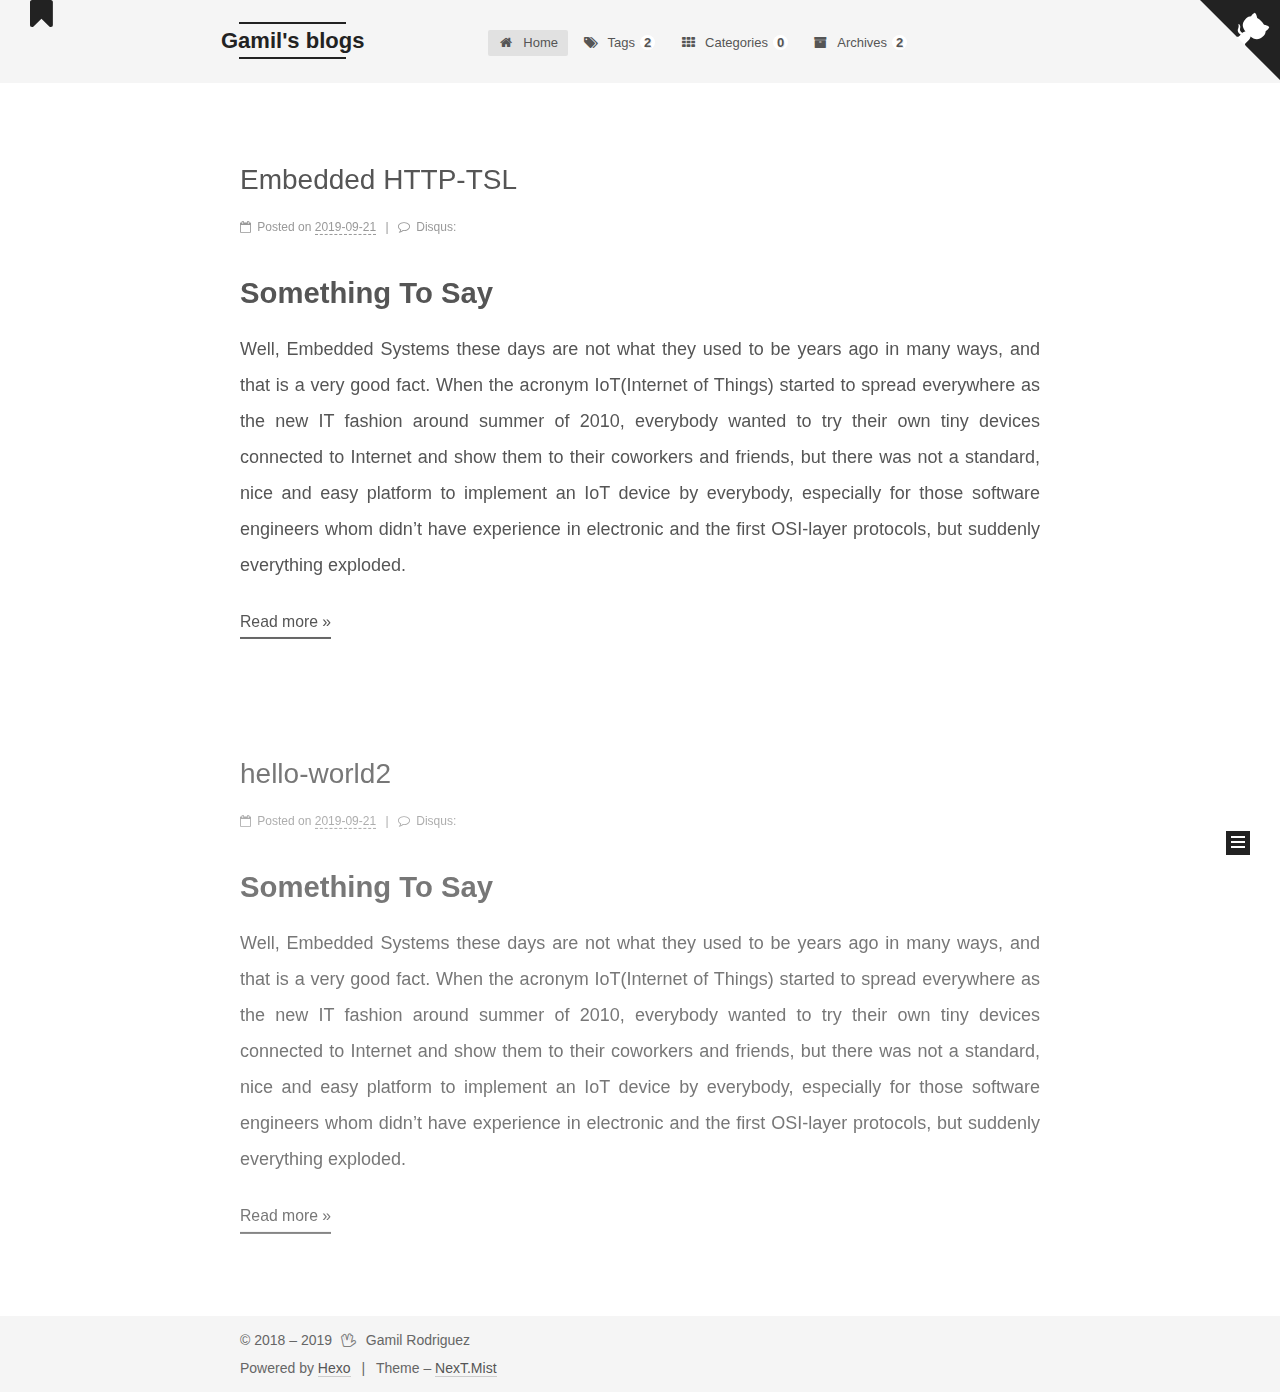
==== commit a81436aa: "Site updated: 2019-09-21 14:38:03" ====
--- a/index.html
+++ b/index.html
@@ -28,10 +28,10 @@
     scheme: 'Mist',
     version: '7.4.0',
     exturl: false,
-    sidebar: {"position":"left","display":"hide","offset":12,"onmobile":true},
+    sidebar: {"position":"right","display":"post","offset":12,"onmobile":true},
     copycode: {"enable":false,"show_result":false,"style":null},
-    back2top: {"enable":true,"sidebar":false,"scrollpercent":false},
-    bookmark: {"enable":false,"color":"#222","save":"auto"},
+    back2top: {"enable":false,"sidebar":false,"scrollpercent":false},
+    bookmark: {"enable":true,"color":"#222","save":"manual"},
     fancybox: false,
     mediumzoom: false,
     lazyload: false,
@@ -45,7 +45,7 @@
     },
     localsearch: {"enable":false,"trigger":"auto","top_n_per_article":1,"unescape":false,"preload":false},
     path: '',
-    motion: {"enable":true,"async":false,"transition":{"post_block":"fadeIn","post_header":"slideDownIn","post_body":"slideDownIn","coll_header":"slideLeftIn","sidebar":"slideUpIn"}},
+    motion: {"enable":true,"async":true,"transition":{"post_block":"fadeIn","post_header":"slideDownIn","post_body":"slideDownIn","coll_header":"slideLeftIn","sidebar":"slideUpIn"}},
     translation: {
       copy_button: 'Copy',
       copy_success: 'Copied',
@@ -127,6 +127,8 @@
         <span class="logo-line-after"><i></i></span>
       </a>
     </div>
+        <p class="site-subtitle">something</p>
+      
   </div>
 
   <div class="site-nav-toggle">
@@ -149,6 +151,15 @@
         <li class="menu-item menu-item-home">
       
     
+      
+      
+        
+      
+        
+      
+        
+      
+    
 
     <a href="/" rel="section"><i class="menu-item-icon fa fa-fw fa-home"></i> <br>Home</a>
 
@@ -157,11 +168,66 @@
       
       
         
+        <li class="menu-item menu-item-tags">
+      
+    
+      
+      
+        
+      
+        
+      
+        
+          
+        
+      
+    
+
+    <a href="/tags/" rel="section"><i class="menu-item-icon fa fa-fw fa-tags"></i> <br>Tags<span class="badge">2</span></a>
+
+  </li>
+      
+      
+      
+        
+        <li class="menu-item menu-item-categories">
+      
+    
+      
+      
+        
+      
+        
+          
+        
+      
+        
+      
+    
+
+    <a href="/categories/" rel="section"><i class="menu-item-icon fa fa-fw fa-th"></i> <br>Categories<span class="badge">0</span></a>
+
+  </li>
+      
+      
+      
+        
         <li class="menu-item menu-item-archives">
       
     
-
-    <a href="/archives/" rel="section"><i class="menu-item-icon fa fa-fw fa-archive"></i> <br>Archives</a>
+      
+      
+        
+          
+        
+      
+        
+      
+        
+      
+    
+
+    <a href="/archives/" rel="section"><i class="menu-item-icon fa fa-fw fa-archive"></i> <br>Archives<span class="badge">2</span></a>
 
   </li>
   </ul>
@@ -173,10 +239,10 @@
     </header>
 
     
-  <div class="back-to-top">
-    <i class="fa fa-arrow-up"></i>
-    <span>0%</span>
-  </div>
+  <div class="reading-progress-bar"></div>
+  <a class="book-mark-link book-mark-link-fixed" href="#"></a>
+
+  <a href="https://github.com/gamilrr" class="github-corner" title="Follow me on GitHub" aria-label="Follow me on GitHub" rel="noopener" target="_blank"><svg width="80" height="80" viewBox="0 0 250 250" aria-hidden="true"><path d="M0,0 L115,115 L130,115 L142,142 L250,250 L250,0 Z"></path><path d="M128.3,109.0 C113.8,99.7 119.0,89.6 119.0,89.6 C122.0,82.7 120.5,78.6 120.5,78.6 C119.2,72.0 123.4,76.3 123.4,76.3 C127.3,80.9 125.5,87.3 125.5,87.3 C122.9,97.6 130.6,101.9 134.4,103.2" fill="currentColor" style="transform-origin: 130px 106px;" class="octo-arm"></path><path d="M115.0,115.0 C114.9,115.1 118.7,116.5 119.8,115.4 L133.7,101.6 C136.9,99.2 139.9,98.4 142.2,98.6 C133.8,88.0 127.5,74.4 143.8,58.0 C148.5,53.4 154.0,51.2 159.7,51.0 C160.3,49.4 163.2,43.6 171.4,40.1 C171.4,40.1 176.1,42.5 178.8,56.2 C183.1,58.6 187.2,61.8 190.9,65.4 C194.5,69.0 197.7,73.2 200.1,77.6 C213.8,80.2 216.3,84.9 216.3,84.9 C212.7,93.1 206.9,96.0 205.4,96.6 C205.1,102.4 203.0,107.8 198.3,112.5 C181.9,128.9 168.3,122.5 157.7,114.1 C157.9,116.9 156.7,120.9 152.7,124.9 L141.0,136.5 C139.8,137.7 141.6,141.9 141.8,141.8 Z" fill="currentColor" class="octo-body"></path></svg></a>
 
 
     <main id="main" class="main">
@@ -190,6 +256,101 @@
   
   
   <div class="post-block home">
+    <link itemprop="mainEntityOfPage" href="http://blog.binaryclue.com/2019/09/21/hello-world/">
+
+    <span hidden itemprop="author" itemscope itemtype="http://schema.org/Person">
+      <meta itemprop="name" content="Gamil Rodriguez">
+      <meta itemprop="description" content="">
+      <meta itemprop="image" content="/images/jar.jpeg">
+    </span>
+
+    <span hidden itemprop="publisher" itemscope itemtype="http://schema.org/Organization">
+      <meta itemprop="name" content="Gamil's blogs">
+    </span>
+      <header class="post-header">
+        <h1 class="post-title" itemprop="name headline">
+            
+            <a href="/2019/09/21/hello-world/" class="post-title-link" itemprop="url">Embedded HTTP-TSL</a>
+          
+        </h1>
+
+        <div class="post-meta">
+            <span class="post-meta-item">
+              <span class="post-meta-item-icon">
+                <i class="fa fa-calendar-o"></i>
+              </span>
+              <span class="post-meta-item-text">Posted on</span>
+
+              
+                
+              
+
+              <time title="Created: 2019-09-21 09:03:19 / Modified: 14:13:47" itemprop="dateCreated datePublished" datetime="2019-09-21T09:03:19-04:00">2019-09-21</time>
+            </span>
+          
+            
+
+            
+          
+
+          
+  
+  <span class="post-meta-item">
+    
+      <span class="post-meta-item-icon">
+        <i class="fa fa-comment-o"></i>
+      </span>
+        
+      
+      <span class="post-meta-item-text">Disqus: </span>
+    
+    <a title="disqus" href="/2019/09/21/hello-world/#comments" itemprop="discussionUrl"><span class="post-comments-count disqus-comment-count" data-disqus-identifier="2019/09/21/hello-world/" itemprop="commentCount"></span></a>
+  </span>
+  
+  
+
+        </div>
+      </header>
+
+    
+    
+    
+    <div class="post-body" itemprop="articleBody">
+
+      
+          <h2 id="Something-To-Say"><a href="#Something-To-Say" class="headerlink" title="Something To Say"></a>Something To Say</h2><p>Well, Embedded Systems these days are not what they used to be years ago in many ways, and that is a very good fact. When the acronym IoT(Internet of Things) started to spread everywhere as the new IT fashion around summer of 2010, everybody wanted to try their own tiny devices connected to Internet and show them to their coworkers and friends, but there was not a standard, nice and easy platform to implement an IoT device by everybody, especially for those software engineers whom didn’t have experience in electronic and the first OSI-layer protocols, but suddenly everything exploded.
+          <!--noindex-->
+          
+            <div class="post-button text-center">
+              <a class="btn" href="/2019/09/21/hello-world/#more" rel="contents">
+                Read more &raquo;
+              </a>
+            </div>
+          
+          <!--/noindex-->
+        
+      
+    </div>
+
+    
+    
+    
+      <footer class="post-footer">
+          <div class="post-eof"></div>
+        
+      </footer>
+  </div>
+  
+  
+  
+  </article>
+
+    
+        <article itemscope itemtype="http://schema.org/Article">
+  
+  
+  
+  <div class="post-block home">
     <link itemprop="mainEntityOfPage" href="http://blog.binaryclue.com/2019/09/21/hello-world2/">
 
     <span hidden itemprop="author" itemscope itemtype="http://schema.org/Person">
@@ -219,7 +380,7 @@
                 
               
 
-              <time title="Created: 2019-09-21 09:03:19 / Modified: 09:06:23" itemprop="dateCreated datePublished" datetime="2019-09-21T09:03:19-04:00">2019-09-21</time>
+              <time title="Created: 2019-09-21 09:03:19 / Modified: 14:13:49" itemprop="dateCreated datePublished" datetime="2019-09-21T09:03:19-04:00">2019-09-21</time>
             </span>
           
             
@@ -252,127 +413,16 @@
     <div class="post-body" itemprop="articleBody">
 
       
-          <h2 id="Something-To-Say"><a href="#Something-To-Say" class="headerlink" title="Something To Say"></a>Something To Say</h2><p>Well, Embedded Systems these days are not what they used to be years ago in many ways, and that is a very good fact. When the acronym IoT(Internet of Things) started to spread everywhere as the new IT fashion around summer of 2010, everybody wanted to try their own tiny devices connected to Internet and show them to their coworkers and friends, but there was not a standard, nice and easy platform to implement an IoT device by everybody, especially for those software engineers whom didn’t have experience in electronic and the first OSI-layer protocols, but suddenly everything exploded.</p>
-<p>Very soon, the Industry look at this directly, pushed for Arduino, Raspberry Pi platforms and the likes, giants and new companies began to implement and improve the infrastructure to support IoT technologies, from SoC(System of Chip) with Ethernet and wireless modules built-in until the birth and upgrade of networking protocols in PAN(Personal Area Network) and WLAN scale such as ZigBee, Z-Wave, 6lowPAN, and others. Also, stated web frameworks started to provide APIs to support IoT communications protocols such as MQTT, CoAP, DDS, and other M2M implementations and most Cloud Services added its owns IoT solutions; in addition, Arduino gone out of hobbyist development and got in production life-cycle with a wide number of platforms and hardware architecture. Life became easier but still exciting.</p>
-<p>Today you can buy as cheap as 4 dollars IoT device such as ESP8266 module and program it in Lua, Python, Go, Arduino and almost whatever syntax you want, plug it in any Arduino Board Kit and play with them by sending data to a free cloud service like ThingSpeak, AWS IoT and others; neither electronic-component issues or communications protocols details mattered any more. But, Is this really like that?.</p>
-<h2 id="Something-To-Discuss"><a href="#Something-To-Discuss" class="headerlink" title="Something To Discuss"></a>Something To Discuss</h2><p>Ok, what’s wrong here?, We’re done, aren’t we?, a kid is able to make IoT systems “final period”. Uhmm Yes and No.</p>
-<h2 id="Something-To-Give"><a href="#Something-To-Give" class="headerlink" title="Something To Give"></a>Something To Give</h2><p>Well, Embedded Systems these days are not what they used to be years ago in many ways, and that is a very good fact. When the acronym IoT(Internet of Things) started to spread everywhere as the new IT fashion around summer of 2010, everybody wanted to try their own tiny devices connected to Internet and show them to their coworkers and friends, but there was not a standard, nice and easy platform to implement an IoT device by everybody, especially for those software engineers whom didn’t have experience in electronic and the first OSI-layer protocols, but suddenly everything exploded.</p>
-<p>Very soon, the Industry look at this directly, pushed for Arduino, Raspberry Pi platforms and the likes, giants and new companies began to implement and improve the infrastructure to support IoT technologies, from SoC(System of Chip) with Ethernet and wireless modules built-in until the birth and upgrade of networking protocols in PAN(Personal Area Network) and WLAN scale such as ZigBee, Z-Wave, 6lowPAN, and others. Also, stated web frameworks started to provide APIs to support IoT communications protocols such as MQTT, CoAP, DDS, and other M2M implementations and most Cloud Services added its owns IoT solutions; in addition, Arduino gone out of hobbyist development and got in production life-cycle with a wide number of platforms and hardware architecture. Life became easier but still exciting.</p>
-<p>Today you can buy as cheap as 4 dollars IoT device such as ESP8266 module and program it in Lua, Python, Go, Arduino and almost whatever syntax you want, plug it in any Arduino Board Kit and play with them by sending data to a free cloud service like ThingSpeak, AWS IoT and others; neither electronic-component issues or communications protocols details mattered any more. But, Is this really like that?.</p>
-<p>Well, Embedded Systems these days are not what they used to be years ago in many ways, and that is a very good fact. When the acronym IoT(Internet of Things) started to spread everywhere as the new IT fashion around summer of 2010, everybody wanted to try their own tiny devices connected to Internet and show them to their coworkers and friends, but there was not a standard, nice and easy platform to implement an IoT device by everybody, especially for those software engineers whom didn’t have experience in electronic and the first OSI-layer protocols, but suddenly everything exploded.</p>
-<p>Very soon, the Industry look at this directly, pushed for Arduino, Raspberry Pi platforms and the likes, giants and new companies began to implement and improve the infrastructure to support IoT technologies, from SoC(System of Chip) with Ethernet and wireless modules built-in until the birth and upgrade of networking protocols in PAN(Personal Area Network) and WLAN scale such as ZigBee, Z-Wave, 6lowPAN, and others. Also, stated web frameworks started to provide APIs to support IoT communications protocols such as MQTT, CoAP, DDS, and other M2M implementations and most Cloud Services added its owns IoT solutions; in addition, Arduino gone out of hobbyist development and got in production life-cycle with a wide number of platforms and hardware architecture. Life became easier but still exciting.</p>
-<p>Today you can buy as cheap as 4 dollars IoT device such as ESP8266 module and program it in Lua, Python, Go, Arduino and almost whatever syntax you want, plug it in any Arduino Board Kit and play with them by sending data to a free cloud service like ThingSpeak, AWS IoT and others; neither electronic-component issues or communications protocols details mattered any more. But, Is this really like that?.</p>
-<p>Well, Embedded Systems these days are not what they used to be years ago in many ways, and that is a very good fact. When the acronym IoT(Internet of Things) started to spread everywhere as the new IT fashion around summer of 2010, everybody wanted to try their own tiny devices connected to Internet and show them to their coworkers and friends, but there was not a standard, nice and easy platform to implement an IoT device by everybody, especially for those software engineers whom didn’t have experience in electronic and the first OSI-layer protocols, but suddenly everything exploded.</p>
-<p>Very soon, the Industry look at this directly, pushed for Arduino, Raspberry Pi platforms and the likes, giants and new companies began to implement and improve the infrastructure to support IoT technologies, from SoC(System of Chip) with Ethernet and wireless modules built-in until the birth and upgrade of networking protocols in PAN(Personal Area Network) and WLAN scale such as ZigBee, Z-Wave, 6lowPAN, and others. Also, stated web frameworks started to provide APIs to support IoT communications protocols such as MQTT, CoAP, DDS, and other M2M implementations and most Cloud Services added its owns IoT solutions; in addition, Arduino gone out of hobbyist development and got in production life-cycle with a wide number of platforms and hardware architecture. Life became easier but still exciting.</p>
-<p>Today you can buy as cheap as 4 dollars IoT device such as ESP8266 module and program it in Lua, Python, Go, Arduino and almost whatever syntax you want, plug it in any Arduino Board Kit and play with them by sending data to a free cloud service like ThingSpeak, AWS IoT and others; neither electronic-component issues or communications protocols details mattered any more. But, Is this really like that?.</p>
-
-        
-      
-    </div>
-
-    
-    
-    
-      <footer class="post-footer">
-          <div class="post-eof"></div>
-        
-      </footer>
-  </div>
-  
-  
-  
-  </article>
-
-    
-        <article itemscope itemtype="http://schema.org/Article">
-  
-  
-  
-  <div class="post-block home">
-    <link itemprop="mainEntityOfPage" href="http://blog.binaryclue.com/2018/09/26/hello-world/">
-
-    <span hidden itemprop="author" itemscope itemtype="http://schema.org/Person">
-      <meta itemprop="name" content="Gamil Rodriguez">
-      <meta itemprop="description" content="">
-      <meta itemprop="image" content="/images/jar.jpeg">
-    </span>
-
-    <span hidden itemprop="publisher" itemscope itemtype="http://schema.org/Organization">
-      <meta itemprop="name" content="Gamil's blogs">
-    </span>
-      <header class="post-header">
-        <h1 class="post-title" itemprop="name headline">
-            
-            <a href="/2018/09/26/hello-world/" class="post-title-link" itemprop="url">Embedded HTTP-TSL</a>
-          
-        </h1>
-
-        <div class="post-meta">
-            <span class="post-meta-item">
-              <span class="post-meta-item-icon">
-                <i class="fa fa-calendar-o"></i>
-              </span>
-              <span class="post-meta-item-text">Posted on</span>
-
-              
-                
-              
-
-              <time title="Created: 2018-09-26 22:35:19" itemprop="dateCreated datePublished" datetime="2018-09-26T22:35:19-04:00">2018-09-26</time>
-            </span>
-          
-            
-
-            
-              <span class="post-meta-item">
-                <span class="post-meta-item-icon">
-                  <i class="fa fa-calendar-check-o"></i>
-                </span>
-                <span class="post-meta-item-text">Edited on</span>
-                <time title="Modified: 2019-09-21 09:06:21" itemprop="dateModified" datetime="2019-09-21T09:06:21-04:00">2019-09-21</time>
-              </span>
-            
-          
-
-          
-  
-  <span class="post-meta-item">
-    
-      <span class="post-meta-item-icon">
-        <i class="fa fa-comment-o"></i>
-      </span>
-        
-      
-      <span class="post-meta-item-text">Disqus: </span>
-    
-    <a title="disqus" href="/2018/09/26/hello-world/#comments" itemprop="discussionUrl"><span class="post-comments-count disqus-comment-count" data-disqus-identifier="2018/09/26/hello-world/" itemprop="commentCount"></span></a>
-  </span>
-  
-  
-
-        </div>
-      </header>
-
-    
-    
-    
-    <div class="post-body" itemprop="articleBody">
-
-      
-          <h2 id="Something-To-Say"><a href="#Something-To-Say" class="headerlink" title="Something To Say"></a>Something To Say</h2><p>Well, Embedded Systems these days are not what they used to be years ago in many ways, and that is a very good fact. When the acronym IoT(Internet of Things) started to spread everywhere as the new IT fashion around summer of 2010, everybody wanted to try their own tiny devices connected to Internet and show them to their coworkers and friends, but there was not a standard, nice and easy platform to implement an IoT device by everybody, especially for those software engineers whom didn’t have experience in electronic and the first OSI-layer protocols, but suddenly everything exploded.</p>
-<p>Very soon, the Industry look at this directly, pushed for Arduino, Raspberry Pi platforms and the likes, giants and new companies began to implement and improve the infrastructure to support IoT technologies, from SoC(System of Chip) with Ethernet and wireless modules built-in until the birth and upgrade of networking protocols in PAN(Personal Area Network) and WLAN scale such as ZigBee, Z-Wave, 6lowPAN, and others. Also, stated web frameworks started to provide APIs to support IoT communications protocols such as MQTT, CoAP, DDS, and other M2M implementations and most Cloud Services added its owns IoT solutions; in addition, Arduino gone out of hobbyist development and got in production life-cycle with a wide number of platforms and hardware architecture. Life became easier but still exciting.</p>
-<p>Today you can buy as cheap as 4 dollars IoT device such as ESP8266 module and program it in Lua, Python, Go, Arduino and almost whatever syntax you want, plug it in any Arduino Board Kit and play with them by sending data to a free cloud service like ThingSpeak, AWS IoT and others; neither electronic-component issues or communications protocols details mattered any more. But, Is this really like that?.</p>
-<h2 id="Something-To-Discuss"><a href="#Something-To-Discuss" class="headerlink" title="Something To Discuss"></a>Something To Discuss</h2><p>Ok, what’s wrong here?, We’re done, aren’t we?, a kid is able to make IoT systems “final period”. Uhmm Yes and No.</p>
-<h2 id="Something-To-Give"><a href="#Something-To-Give" class="headerlink" title="Something To Give"></a>Something To Give</h2><p>Well, Embedded Systems these days are not what they used to be years ago in many ways, and that is a very good fact. When the acronym IoT(Internet of Things) started to spread everywhere as the new IT fashion around summer of 2010, everybody wanted to try their own tiny devices connected to Internet and show them to their coworkers and friends, but there was not a standard, nice and easy platform to implement an IoT device by everybody, especially for those software engineers whom didn’t have experience in electronic and the first OSI-layer protocols, but suddenly everything exploded.</p>
-<p>Very soon, the Industry look at this directly, pushed for Arduino, Raspberry Pi platforms and the likes, giants and new companies began to implement and improve the infrastructure to support IoT technologies, from SoC(System of Chip) with Ethernet and wireless modules built-in until the birth and upgrade of networking protocols in PAN(Personal Area Network) and WLAN scale such as ZigBee, Z-Wave, 6lowPAN, and others. Also, stated web frameworks started to provide APIs to support IoT communications protocols such as MQTT, CoAP, DDS, and other M2M implementations and most Cloud Services added its owns IoT solutions; in addition, Arduino gone out of hobbyist development and got in production life-cycle with a wide number of platforms and hardware architecture. Life became easier but still exciting.</p>
-<p>Today you can buy as cheap as 4 dollars IoT device such as ESP8266 module and program it in Lua, Python, Go, Arduino and almost whatever syntax you want, plug it in any Arduino Board Kit and play with them by sending data to a free cloud service like ThingSpeak, AWS IoT and others; neither electronic-component issues or communications protocols details mattered any more. But, Is this really like that?.</p>
-<p>Well, Embedded Systems these days are not what they used to be years ago in many ways, and that is a very good fact. When the acronym IoT(Internet of Things) started to spread everywhere as the new IT fashion around summer of 2010, everybody wanted to try their own tiny devices connected to Internet and show them to their coworkers and friends, but there was not a standard, nice and easy platform to implement an IoT device by everybody, especially for those software engineers whom didn’t have experience in electronic and the first OSI-layer protocols, but suddenly everything exploded.</p>
-<p>Very soon, the Industry look at this directly, pushed for Arduino, Raspberry Pi platforms and the likes, giants and new companies began to implement and improve the infrastructure to support IoT technologies, from SoC(System of Chip) with Ethernet and wireless modules built-in until the birth and upgrade of networking protocols in PAN(Personal Area Network) and WLAN scale such as ZigBee, Z-Wave, 6lowPAN, and others. Also, stated web frameworks started to provide APIs to support IoT communications protocols such as MQTT, CoAP, DDS, and other M2M implementations and most Cloud Services added its owns IoT solutions; in addition, Arduino gone out of hobbyist development and got in production life-cycle with a wide number of platforms and hardware architecture. Life became easier but still exciting.</p>
-<p>Today you can buy as cheap as 4 dollars IoT device such as ESP8266 module and program it in Lua, Python, Go, Arduino and almost whatever syntax you want, plug it in any Arduino Board Kit and play with them by sending data to a free cloud service like ThingSpeak, AWS IoT and others; neither electronic-component issues or communications protocols details mattered any more. But, Is this really like that?.</p>
-<p>Well, Embedded Systems these days are not what they used to be years ago in many ways, and that is a very good fact. When the acronym IoT(Internet of Things) started to spread everywhere as the new IT fashion around summer of 2010, everybody wanted to try their own tiny devices connected to Internet and show them to their coworkers and friends, but there was not a standard, nice and easy platform to implement an IoT device by everybody, especially for those software engineers whom didn’t have experience in electronic and the first OSI-layer protocols, but suddenly everything exploded.</p>
-<p>Very soon, the Industry look at this directly, pushed for Arduino, Raspberry Pi platforms and the likes, giants and new companies began to implement and improve the infrastructure to support IoT technologies, from SoC(System of Chip) with Ethernet and wireless modules built-in until the birth and upgrade of networking protocols in PAN(Personal Area Network) and WLAN scale such as ZigBee, Z-Wave, 6lowPAN, and others. Also, stated web frameworks started to provide APIs to support IoT communications protocols such as MQTT, CoAP, DDS, and other M2M implementations and most Cloud Services added its owns IoT solutions; in addition, Arduino gone out of hobbyist development and got in production life-cycle with a wide number of platforms and hardware architecture. Life became easier but still exciting.</p>
-<p>Today you can buy as cheap as 4 dollars IoT device such as ESP8266 module and program it in Lua, Python, Go, Arduino and almost whatever syntax you want, plug it in any Arduino Board Kit and play with them by sending data to a free cloud service like ThingSpeak, AWS IoT and others; neither electronic-component issues or communications protocols details mattered any more. But, Is this really like that?.</p>
-
+          <h2 id="Something-To-Say"><a href="#Something-To-Say" class="headerlink" title="Something To Say"></a>Something To Say</h2><p>Well, Embedded Systems these days are not what they used to be years ago in many ways, and that is a very good fact. When the acronym IoT(Internet of Things) started to spread everywhere as the new IT fashion around summer of 2010, everybody wanted to try their own tiny devices connected to Internet and show them to their coworkers and friends, but there was not a standard, nice and easy platform to implement an IoT device by everybody, especially for those software engineers whom didn’t have experience in electronic and the first OSI-layer protocols, but suddenly everything exploded.
+          <!--noindex-->
+          
+            <div class="post-button text-center">
+              <a class="btn" href="/2019/09/21/hello-world2/#more" rel="contents">
+                Read more &raquo;
+              </a>
+            </div>
+          
+          <!--/noindex-->
         
       
     </div>
@@ -449,9 +499,13 @@
       
       <div class="site-state-item site-state-tags">
         
-        <span class="site-state-item-count">1</span>
+          
+            <a href="/tags/">
+          
+        
+        <span class="site-state-item-count">2</span>
         <span class="site-state-item-name">tags</span>
-        
+        </a>
       </div>
     
   </nav>
@@ -479,6 +533,11 @@
       </span>
     
   </div>
+  <div class="cc-license motion-element" itemprop="license">
+    
+  
+    <a href="https://creativecommons.org/licenses/by-nc-sa/4.0/en" class="cc-opacity" rel="noopener" target="_blank"><img src="/images/cc-by-nc-sa.svg" alt="Creative Commons"></a>
+  </div>
 
 
 
@@ -494,15 +553,15 @@
 
     <footer id="footer" class="footer">
       <div class="footer-inner">
-        <div class="copyright">&copy; <span itemprop="copyrightYear">2019</span>
+        <div class="copyright">&copy; 2018 – <span itemprop="copyrightYear">2019</span>
   <span class="with-love" id="animate">
-    <i class="fa fa-user"></i>
+    <i class="fa fa-hand-spock-o"></i>
   </span>
   <span class="author" itemprop="copyrightHolder">Gamil Rodriguez</span>
 </div>
-  <div class="powered-by">Powered by <a href="https://hexo.io" class="theme-link" rel="noopener" target="_blank">Hexo</a> v3.9.0</div>
+  <div class="powered-by">Powered by <a href="https://hexo.io" class="theme-link" rel="noopener" target="_blank">Hexo</a></div>
   <span class="post-meta-divider">|</span>
-  <div class="theme-info">Theme – <a href="https://theme-next.org" class="theme-link" rel="noopener" target="_blank">NexT.Mist</a> v7.4.0</div>
+  <div class="theme-info">Theme – <a href="https://theme-next.org" class="theme-link" rel="noopener" target="_blank">NexT.Mist</a></div>
 
         
 
@@ -531,7 +590,7 @@
 <script src="/js/utils.js?v=7.4.0"></script><script src="/js/motion.js?v=7.4.0"></script>
 <script src="/js/schemes/muse.js?v=7.4.0"></script>
 
-<script src="/js/next-boot.js?v=7.4.0"></script>
+<script src="/js/next-boot.js?v=7.4.0"></script><script src="/js/bookmark.js?v=7.4.0"></script>
 
 
 
--- a/css/main.css
+++ b/css/main.css
@@ -344,6 +344,81 @@
 }
 td {
   border-bottom-width: 1px;
+}
+@media (max-width: 567px) {
+  .content-wrap {
+    padding: initial !important;
+  }
+  .posts-expand {
+    margin: initial !important;
+    padding-top: 8px !important;
+  }
+  .posts-expand .post-header {
+    padding: 0 18px;
+  }
+  .posts-expand .post-meta {
+    margin: 3px 0 10px 0 !important;
+  }
+  .post-block {
+    margin-top: initial !important;
+    padding: 8px 0 !important;
+  }
+  .post-body h1,
+  .post-body h2,
+  .post-body h3,
+  .post-body h4,
+  .post-body h5,
+  .post-body h6 {
+    margin: 10px 18px 8px;
+  }
+  .post-body .note h1,
+  .post-body .tabs .tab-content .tab-pane h1,
+  .post-body .note h2,
+  .post-body .tabs .tab-content .tab-pane h2,
+  .post-body .note h3,
+  .post-body .tabs .tab-content .tab-pane h3,
+  .post-body .note h4,
+  .post-body .tabs .tab-content .tab-pane h4,
+  .post-body .note h5,
+  .post-body .tabs .tab-content .tab-pane h5,
+  .post-body .note h6,
+  .post-body .tabs .tab-content .tab-pane h6 {
+    margin: 0 5px;
+  }
+  .post-body > p {
+    margin: 0 0 10px 0;
+    padding: 0 18px;
+  }
+  .post-body > ul {
+    margin-inline-end: 1em;
+  }
+  .post-body > blockquote {
+    margin: 0 18px;
+  }
+  .post-body > span.exturl {
+    margin-left: 18px;
+  }
+  .post-body > div.post-button a {
+    margin-left: 18px;
+  }
+  .post-body .note > p,
+  .post-body .tabs .tab-content .tab-pane > p {
+    padding: 0 5px;
+  }
+  .post-body img,
+  .post-body video {
+    margin-bottom: 10px !important;
+  }
+  .post-body .note {
+    margin-bottom: 10px !important;
+    padding: 10px !important;
+  }
+  .post-body .tabs .tab-content .tab-pane {
+    padding: 10px 10px 0 10px !important;
+  }
+  .post-nav {
+    padding-bottom: 2px;
+  }
 }
 html,
 body {
@@ -970,39 +1045,15 @@
   margin-top: 0;
   padding-top: 0;
 }
-.back-to-top {
-  background: #222;
-  bottom: -100px;
-  box-sizing: border-box;
-  color: #fff;
-  cursor: pointer;
-  font-size: 12px;
-  left: 30px;
-  opacity: 1;
-  padding: 0 6px;
+.reading-progress-bar {
+  background: #37c6c0;
+  display: block;
+  height: 2px;
+  left: 0;
   position: fixed;
-  text-align: center;
-  transition-property: bottom;
-  z-index: 1050;
-  transition-delay: 0s;
-  transition-duration: 0.2s;
-  transition-timing-function: ease-in-out;
-  width: 24px;
-}
-.back-to-top span {
-  display: none;
-}
-.back-to-top:hover {
-  color: #87daff;
-}
-.back-to-top.back-to-top-on {
-  bottom: 19px;
-}
-@media (max-width: 991px) {
-  .back-to-top {
-    left: 20px;
-    opacity: 0.8;
-  }
+  top: 0;
+  width: 0;
+  z-index: 9999;
 }
 .header {
   background: transparent;
@@ -1131,6 +1182,103 @@
 }
 .use-motion .menu-item {
   opacity: 0;
+}
+.book-mark-link {
+  border-bottom: none;
+  display: inline-block;
+  position: fixed;
+  right: 30px;
+  top: -10px;
+  transition: 0.3s;
+}
+@media (max-width: 991px) {
+  .book-mark-link {
+    display: none;
+  }
+}
+.book-mark-link::before {
+  color: #222;
+  content: '\f02e';
+  font-family: 'FontAwesome';
+  font-size: 32px;
+  line-height: 1;
+}
+.book-mark-link:hover,
+.book-mark-link-fixed {
+  top: -2px;
+}
+.github-corner :hover .octo-arm {
+  animation: octocat-wave 560ms ease-in-out;
+}
+.github-corner svg {
+  border: 0;
+  color: #fff;
+  fill: #222;
+  position: absolute;
+  right: 0;
+  top: 0;
+}
+@media (max-width: 991px) {
+  .github-corner .github-corner:hover .octo-arm {
+    animation: none;
+  }
+  .github-corner .github-corner .octo-arm {
+    animation: octocat-wave 560ms ease-in-out;
+  }
+}
+@media (max-width: 767px) {
+  .github-corner svg {
+    top: inherit;
+  }
+}
+@media (max-width: 767px) and (max-width: 567px) {
+  .github-corner svg {
+    margin-top: initial;
+  }
+}
+@-moz-keyframes octocat-wave {
+  0%, 100% {
+    transform: rotate(0);
+  }
+  20%, 60% {
+    transform: rotate(-25deg);
+  }
+  40%, 80% {
+    transform: rotate(10deg);
+  }
+}
+@-webkit-keyframes octocat-wave {
+  0%, 100% {
+    transform: rotate(0);
+  }
+  20%, 60% {
+    transform: rotate(-25deg);
+  }
+  40%, 80% {
+    transform: rotate(10deg);
+  }
+}
+@-o-keyframes octocat-wave {
+  0%, 100% {
+    transform: rotate(0);
+  }
+  20%, 60% {
+    transform: rotate(-25deg);
+  }
+  40%, 80% {
+    transform: rotate(10deg);
+  }
+}
+@keyframes octocat-wave {
+  0%, 100% {
+    transform: rotate(0);
+  }
+  20%, 60% {
+    transform: rotate(-25deg);
+  }
+  40%, 80% {
+    transform: rotate(10deg);
+  }
 }
 .post-body {
   overflow-wrap: break-word;
@@ -1594,6 +1742,13 @@
   align-self: center;
   height: 30px;
 }
+.post-copyright {
+  background-color: #f9f9f9;
+  border-left: 3px solid #ff1700;
+  list-style: none;
+  margin: 2em 0 0;
+  padding: 0.5em 1em;
+}
 .sidebar {
   background: #222;
   bottom: 0;
@@ -1670,7 +1825,7 @@
 }
 .links-of-author a::before,
 .links-of-author span.exturl::before {
-  background: #ff71ff;
+  background: #4acc14;
   border-radius: 50%;
   content: ' ';
   display: inline-block;
@@ -2182,6 +2337,23 @@
 .tag-cloud a:hover {
   color: #222 !important;
 }
+::-webkit-scrollbar {
+  height: 8px;
+  width: 8px;
+}
+::-webkit-scrollbar-thumb {
+  background: rgba(0,0,0,0.2);
+  border-radius: 10px;
+}
+::-webkit-scrollbar-thumb:window-inactive {
+  background: rgba(0,0,0,0.1);
+}
+::-webkit-scrollbar-thumb:hover {
+  background-color: rgba(0,0,0,0.3);
+}
+::-webkit-scrollbar-thumb:active {
+  background-color: rgba(0,0,0,0.4);
+}
 a {
   border-bottom-color: #ccc;
 }
@@ -2431,10 +2603,24 @@
   border-bottom-color: #222;
 }
 .sidebar {
-  left: -320px;
+  right: -320px;
 }
 .sidebar.sidebar-active {
-  left: 0;
+  right: 0;
+}
+.sidebar-toggle,
+.back-to-top {
+  left: auto;
+  right: 30px;
+}
+@media (max-width: 991px) {
+  .sidebar-toggle,
+  .back-to-top {
+    right: 20px;
+  }
+}
+.book-mark-link {
+  left: 30px;
 }
 .sidebar {
   transition: all 0.4s;
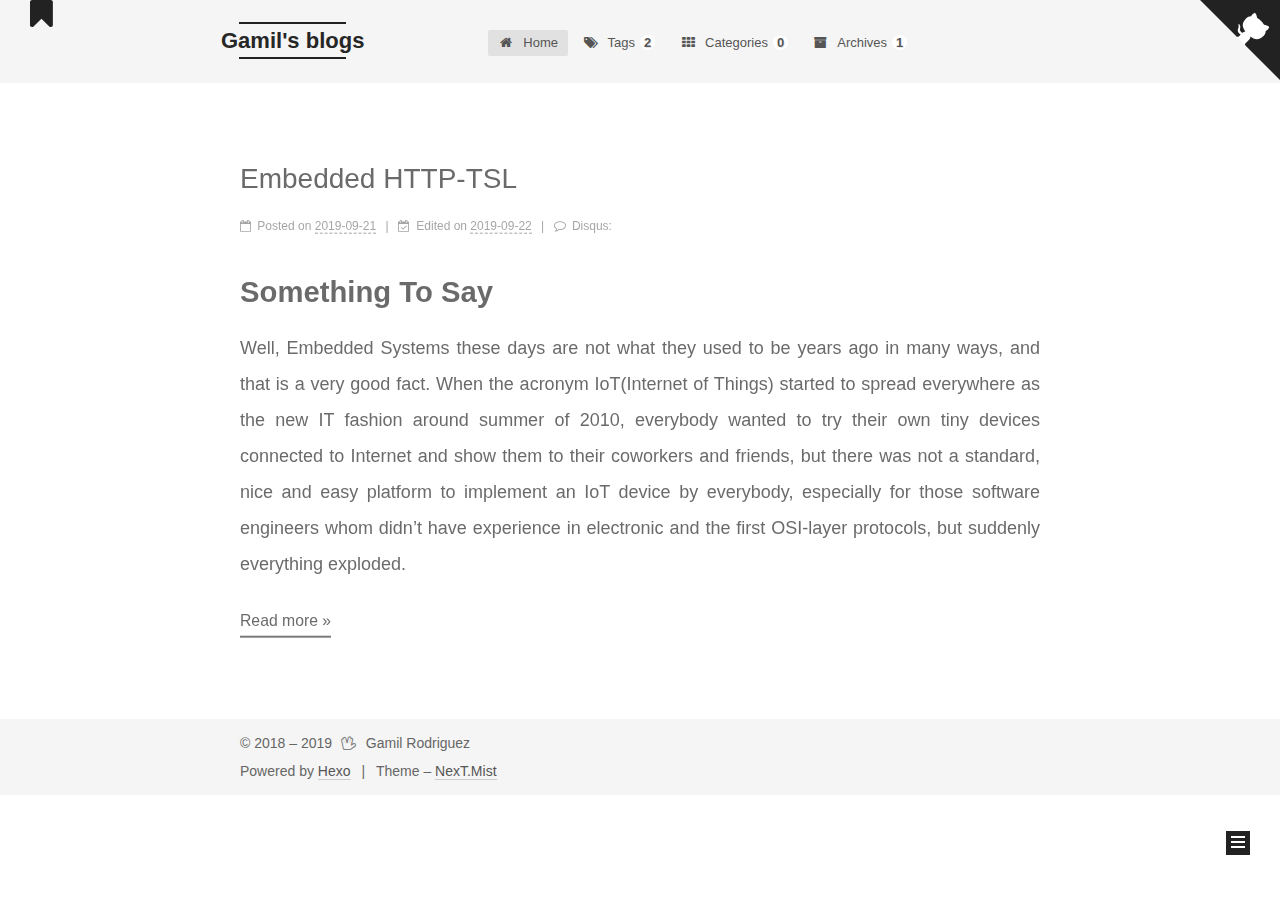
==== commit 6a17078a: "Site updated: 2019-09-22 10:53:31" ====
--- a/index.html
+++ b/index.html
@@ -227,7 +227,7 @@
       
     
 
-    <a href="/archives/" rel="section"><i class="menu-item-icon fa fa-fw fa-archive"></i> <br>Archives<span class="badge">2</span></a>
+    <a href="/archives/" rel="section"><i class="menu-item-icon fa fa-fw fa-archive"></i> <br>Archives<span class="badge">1</span></a>
 
   </li>
   </ul>
@@ -285,11 +285,19 @@
                 
               
 
-              <time title="Created: 2019-09-21 09:03:19 / Modified: 14:13:47" itemprop="dateCreated datePublished" datetime="2019-09-21T09:03:19-04:00">2019-09-21</time>
+              <time title="Created: 2019-09-21 09:03:19" itemprop="dateCreated datePublished" datetime="2019-09-21T09:03:19-04:00">2019-09-21</time>
             </span>
           
             
 
+            
+              <span class="post-meta-item">
+                <span class="post-meta-item-icon">
+                  <i class="fa fa-calendar-check-o"></i>
+                </span>
+                <span class="post-meta-item-text">Edited on</span>
+                <time title="Modified: 2019-09-22 10:52:52" itemprop="dateModified" datetime="2019-09-22T10:52:52-04:00">2019-09-22</time>
+              </span>
             
           
 
@@ -323,101 +331,6 @@
           
             <div class="post-button text-center">
               <a class="btn" href="/2019/09/21/hello-world/#more" rel="contents">
-                Read more &raquo;
-              </a>
-            </div>
-          
-          <!--/noindex-->
-        
-      
-    </div>
-
-    
-    
-    
-      <footer class="post-footer">
-          <div class="post-eof"></div>
-        
-      </footer>
-  </div>
-  
-  
-  
-  </article>
-
-    
-        <article itemscope itemtype="http://schema.org/Article">
-  
-  
-  
-  <div class="post-block home">
-    <link itemprop="mainEntityOfPage" href="http://blog.binaryclue.com/2019/09/21/hello-world2/">
-
-    <span hidden itemprop="author" itemscope itemtype="http://schema.org/Person">
-      <meta itemprop="name" content="Gamil Rodriguez">
-      <meta itemprop="description" content="">
-      <meta itemprop="image" content="/images/jar.jpeg">
-    </span>
-
-    <span hidden itemprop="publisher" itemscope itemtype="http://schema.org/Organization">
-      <meta itemprop="name" content="Gamil's blogs">
-    </span>
-      <header class="post-header">
-        <h1 class="post-title" itemprop="name headline">
-            
-            <a href="/2019/09/21/hello-world2/" class="post-title-link" itemprop="url">hello-world2</a>
-          
-        </h1>
-
-        <div class="post-meta">
-            <span class="post-meta-item">
-              <span class="post-meta-item-icon">
-                <i class="fa fa-calendar-o"></i>
-              </span>
-              <span class="post-meta-item-text">Posted on</span>
-
-              
-                
-              
-
-              <time title="Created: 2019-09-21 09:03:19 / Modified: 14:13:49" itemprop="dateCreated datePublished" datetime="2019-09-21T09:03:19-04:00">2019-09-21</time>
-            </span>
-          
-            
-
-            
-          
-
-          
-  
-  <span class="post-meta-item">
-    
-      <span class="post-meta-item-icon">
-        <i class="fa fa-comment-o"></i>
-      </span>
-        
-      
-      <span class="post-meta-item-text">Disqus: </span>
-    
-    <a title="disqus" href="/2019/09/21/hello-world2/#comments" itemprop="discussionUrl"><span class="post-comments-count disqus-comment-count" data-disqus-identifier="2019/09/21/hello-world2/" itemprop="commentCount"></span></a>
-  </span>
-  
-  
-
-        </div>
-      </header>
-
-    
-    
-    
-    <div class="post-body" itemprop="articleBody">
-
-      
-          <h2 id="Something-To-Say"><a href="#Something-To-Say" class="headerlink" title="Something To Say"></a>Something To Say</h2><p>Well, Embedded Systems these days are not what they used to be years ago in many ways, and that is a very good fact. When the acronym IoT(Internet of Things) started to spread everywhere as the new IT fashion around summer of 2010, everybody wanted to try their own tiny devices connected to Internet and show them to their coworkers and friends, but there was not a standard, nice and easy platform to implement an IoT device by everybody, especially for those software engineers whom didn’t have experience in electronic and the first OSI-layer protocols, but suddenly everything exploded.
-          <!--noindex-->
-          
-            <div class="post-button text-center">
-              <a class="btn" href="/2019/09/21/hello-world2/#more" rel="contents">
                 Read more &raquo;
               </a>
             </div>
@@ -490,7 +403,7 @@
         
           <a href="/archives/">
         
-          <span class="site-state-item-count">2</span>
+          <span class="site-state-item-count">1</span>
           <span class="site-state-item-name">posts</span>
         </a>
       </div>
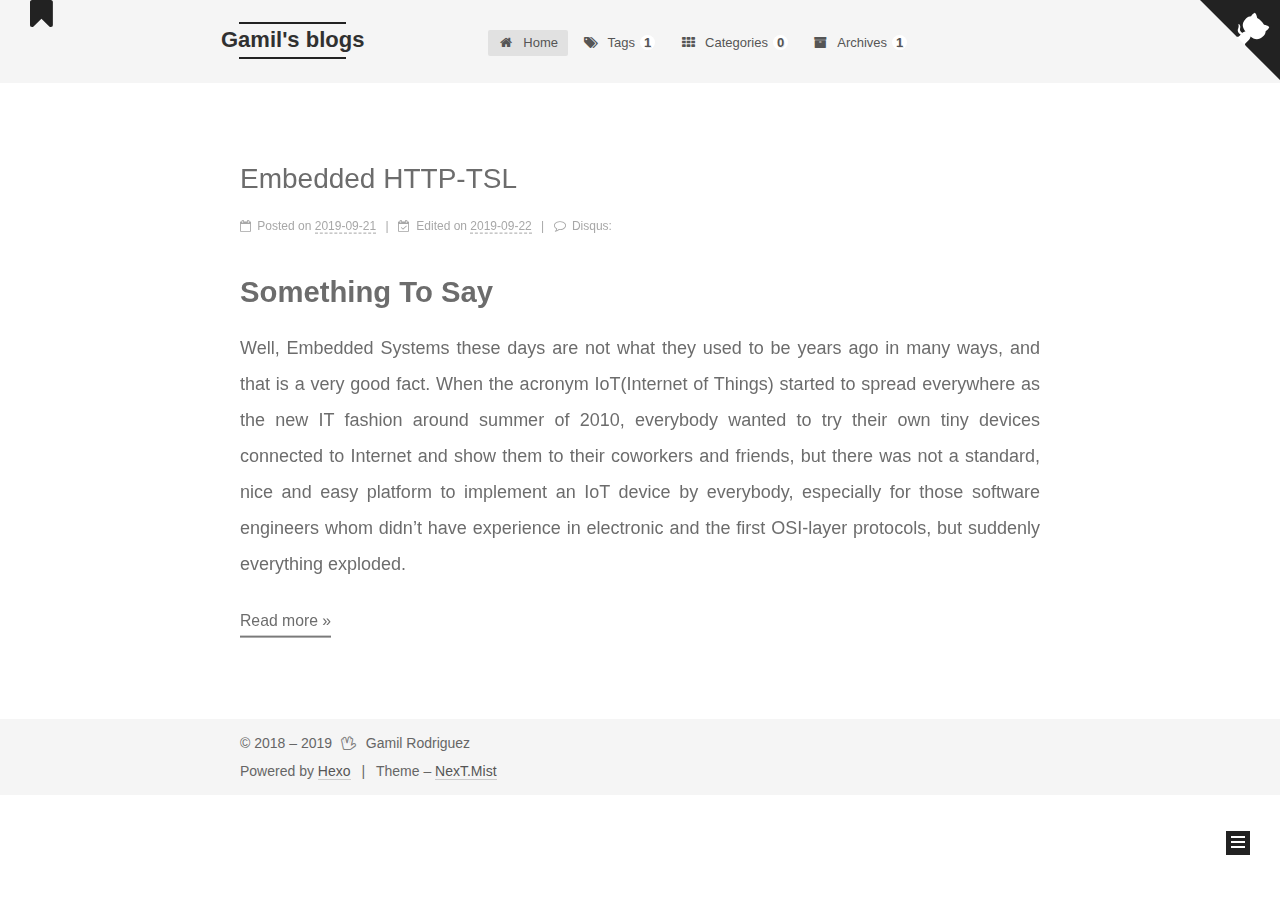
==== commit 1c272540: "Site updated: 2019-09-22 11:08:29" ====
--- a/index.html
+++ b/index.html
@@ -183,7 +183,7 @@
       
     
 
-    <a href="/tags/" rel="section"><i class="menu-item-icon fa fa-fw fa-tags"></i> <br>Tags<span class="badge">2</span></a>
+    <a href="/tags/" rel="section"><i class="menu-item-icon fa fa-fw fa-tags"></i> <br>Tags<span class="badge">1</span></a>
 
   </li>
       
@@ -296,7 +296,7 @@
                   <i class="fa fa-calendar-check-o"></i>
                 </span>
                 <span class="post-meta-item-text">Edited on</span>
-                <time title="Modified: 2019-09-22 10:52:52" itemprop="dateModified" datetime="2019-09-22T10:52:52-04:00">2019-09-22</time>
+                <time title="Modified: 2019-09-22 11:07:25" itemprop="dateModified" datetime="2019-09-22T11:07:25-04:00">2019-09-22</time>
               </span>
             
           
@@ -416,7 +416,7 @@
             <a href="/tags/">
           
         
-        <span class="site-state-item-count">2</span>
+        <span class="site-state-item-count">1</span>
         <span class="site-state-item-name">tags</span>
         </a>
       </div>
--- a/css/main.css
+++ b/css/main.css
@@ -1825,7 +1825,7 @@
 }
 .links-of-author a::before,
 .links-of-author span.exturl::before {
-  background: #4acc14;
+  background: #2636bb;
   border-radius: 50%;
   content: ' ';
   display: inline-block;
